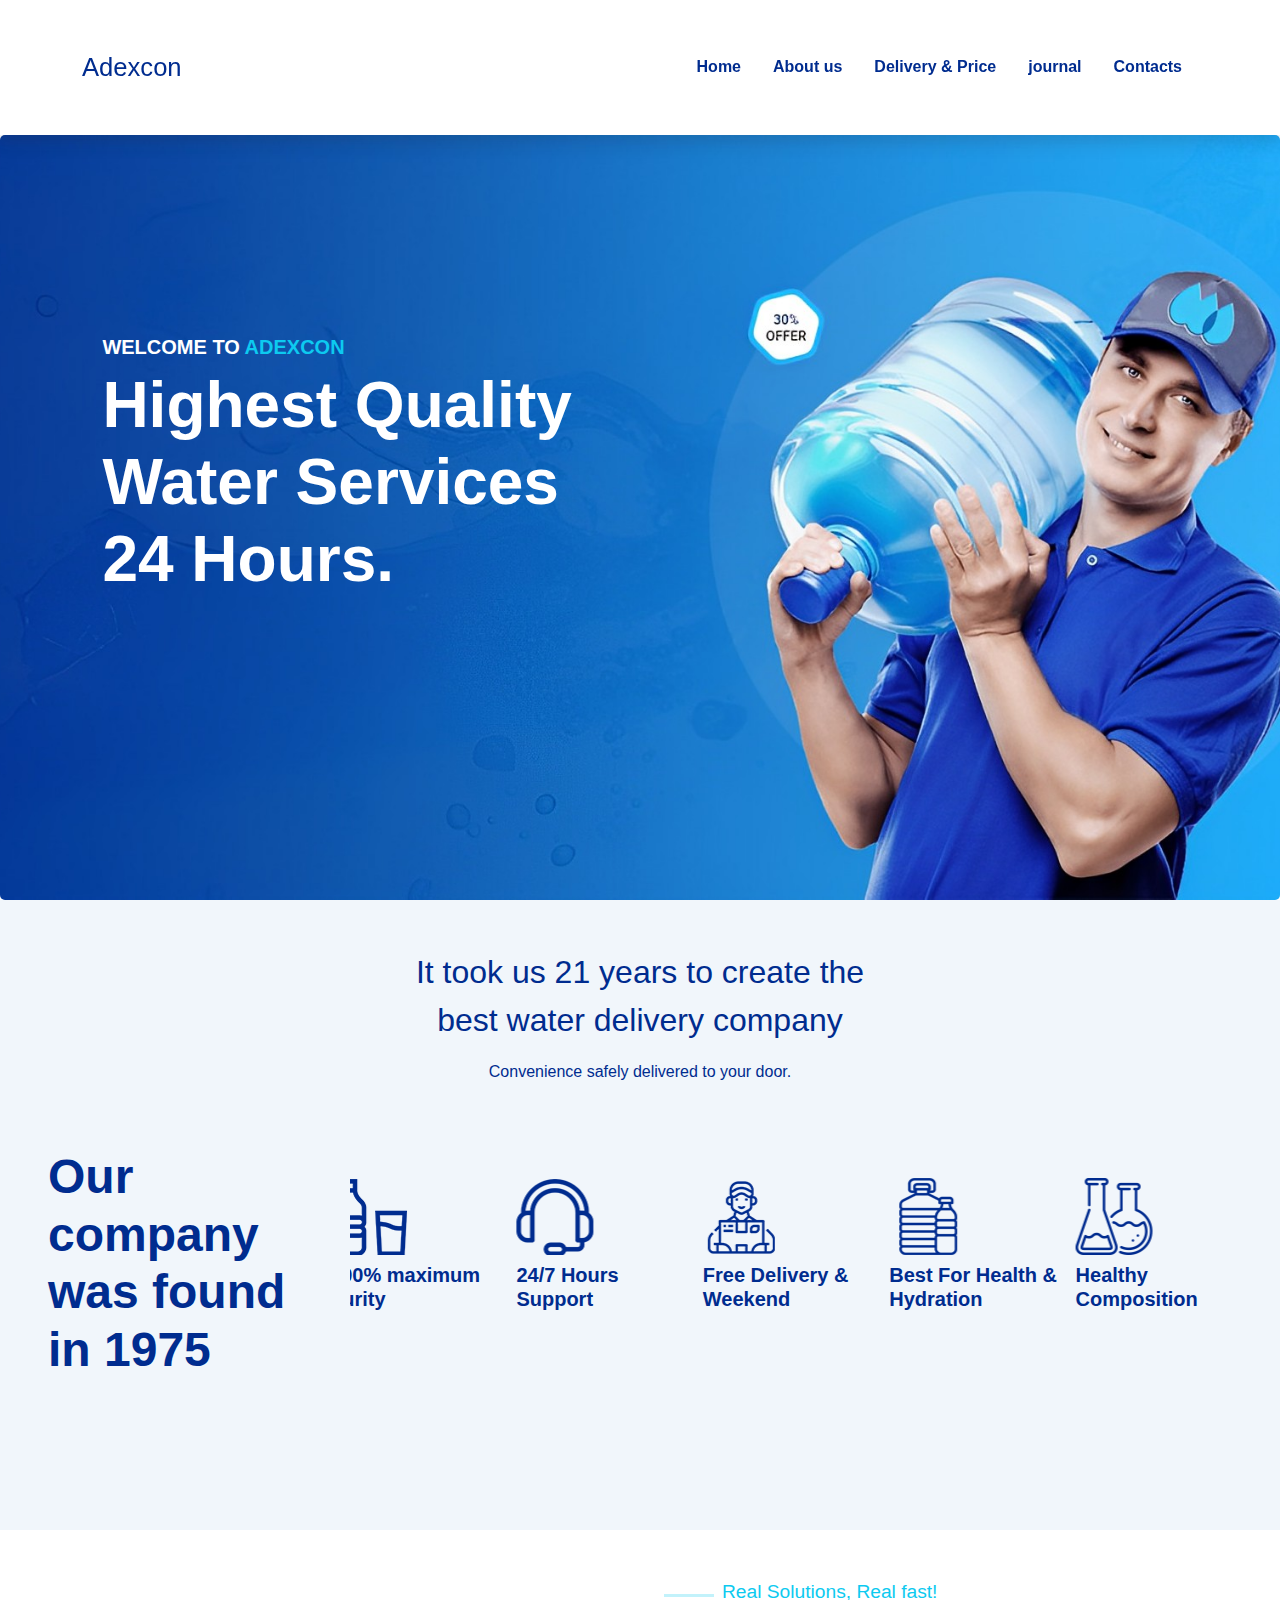
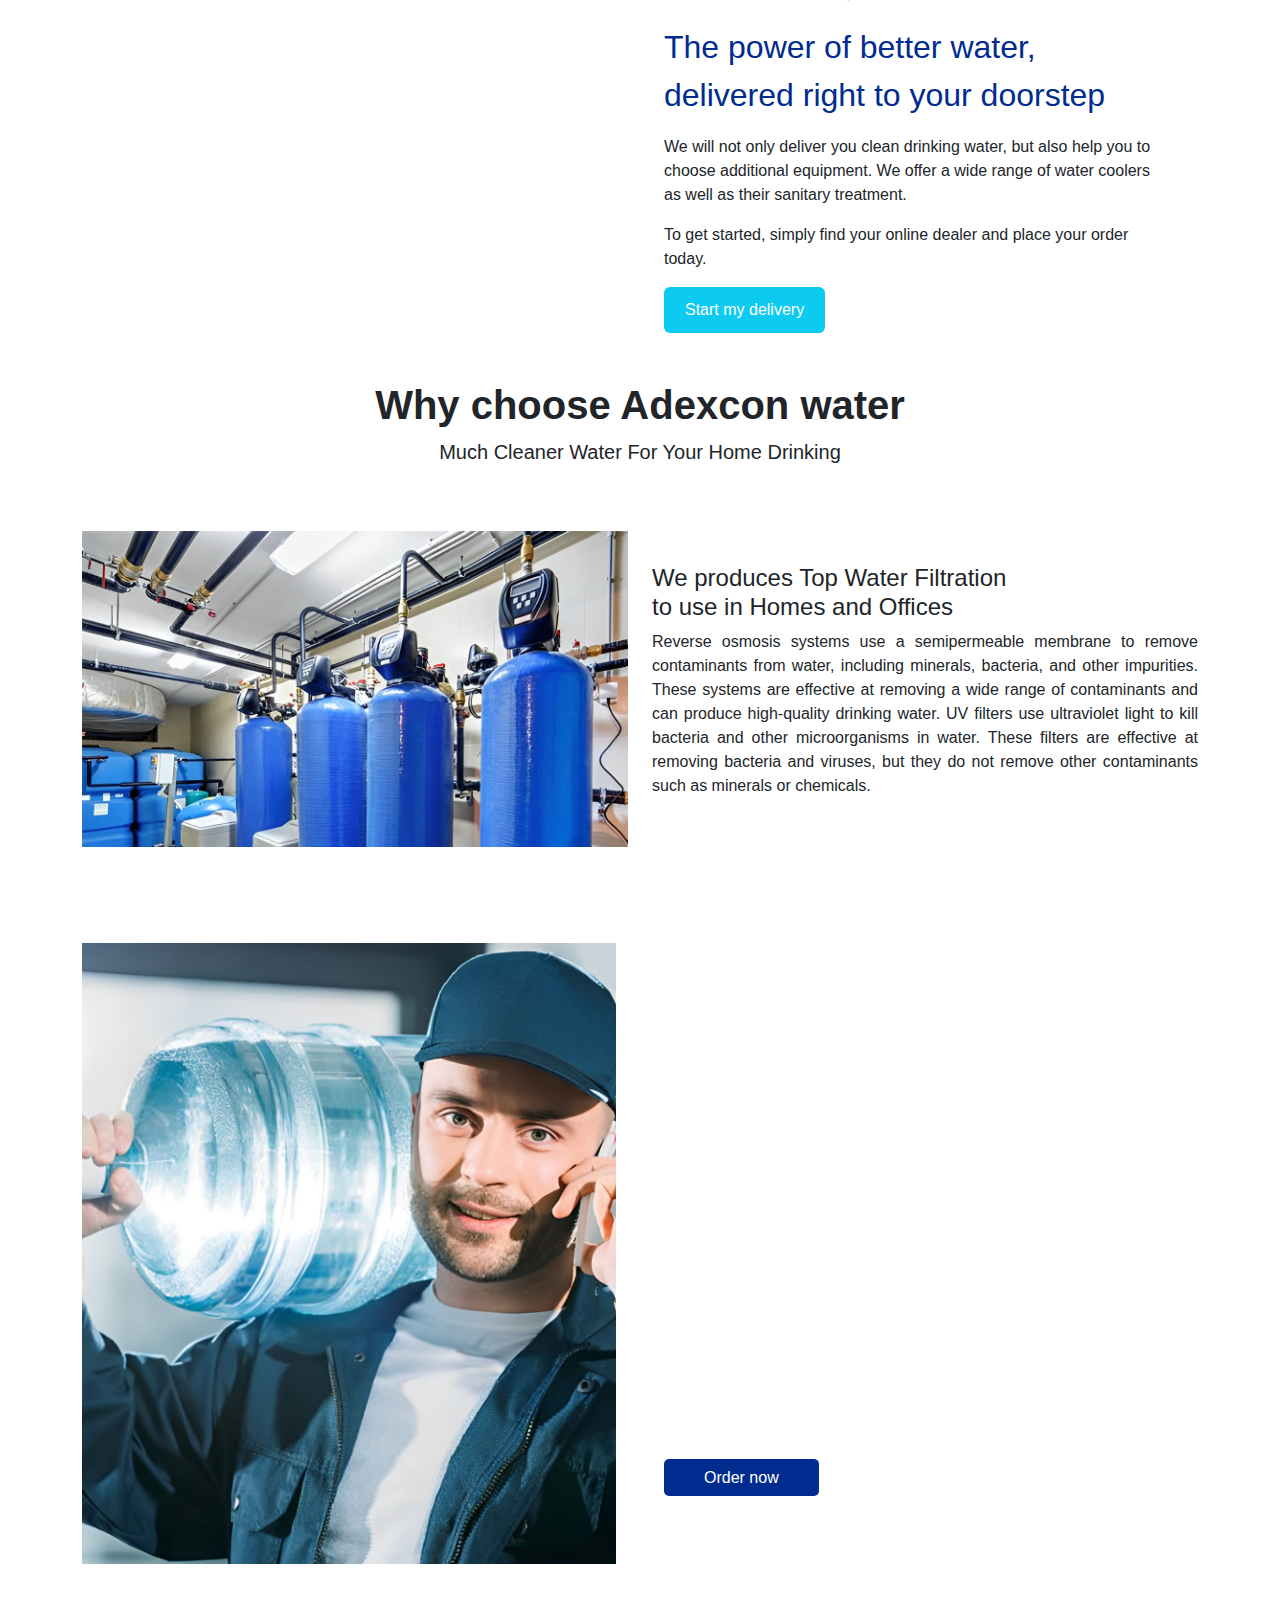
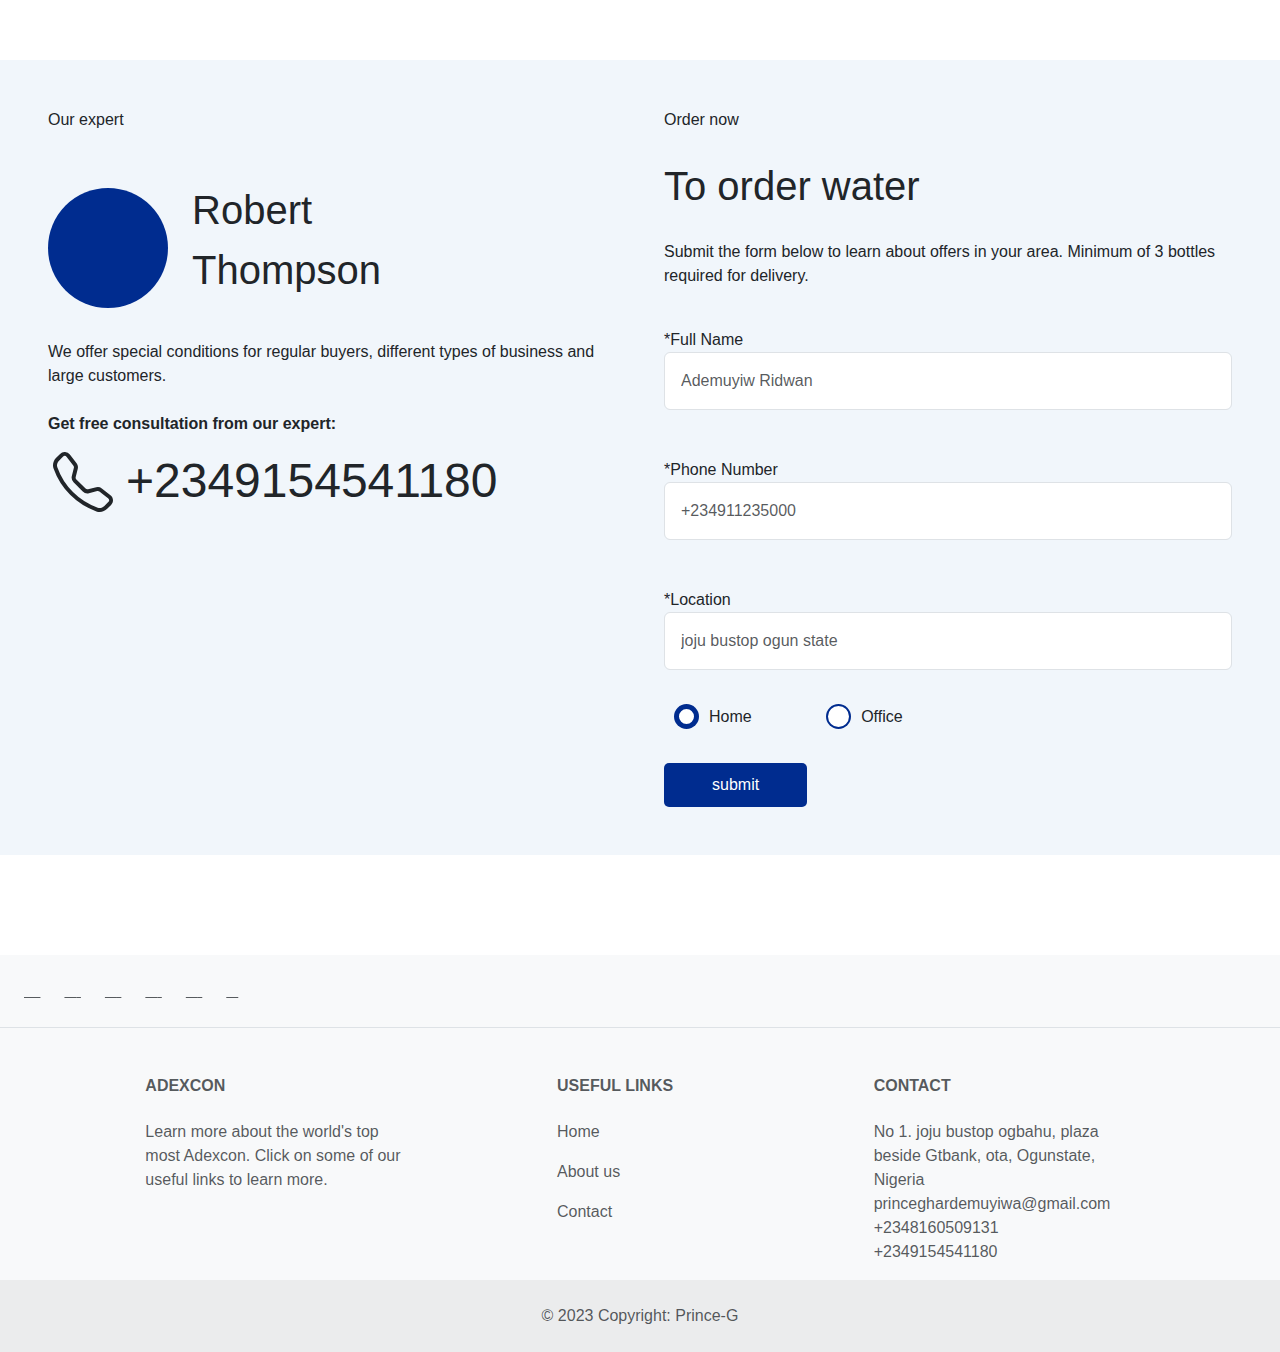
==== index.html @ dc7f81a2 "over1" ====
<!DOCTYPE html>
<html lang="en">
<head>
    <meta charset="UTF-8">
    <meta http-equiv="X-UA-Compatible" content="IE=edge">
    <meta name="viewport" content="width=device-width, initial-scale=1.0">
    <link rel="stylesheet" href="static/css/bootstrap.min.css">
    <link rel="stylesheet" href="static/css/style.css">
    <link rel="stylesheet" href="static/css/flickity.css">
    <link rel="stylesheet" href="https://cdnjs.cloudflare.com/ajax/libs/font-awesome/4.7.0/css/font-awesome.min.css">
    <title>home - Adexcon</title>
</head>
<body>
    
<!-- navbar -->
  <nav class="navbar navbar-expand-lg bg-white shadow sticky-top">
    <div class="container">
      <a class="navbar-brand-me-auto d-none d-md-inline" href="index.html">
        <img style="height: 50px;" src="static/img/logo.png" alt="">
    </a>
      <a class="navbar-brand" href="index.html" style="font-weight: 500;">Adexcon</a>
      <button class="navbar-toggler" href="#offcanvasExample" role="button" type="button" data-bs-toggle="offcanvas" aria-controls="offcanvasExample">
        <span class="navbar-toggler-icon"></span>
      </button>
      <div class="offcanvas offcanvas-start" tabindex="-1" id="offcanvasExample" aria-labelledby="offcanvasExampleLabel">
        <div class="offcanvas-header">
          <h5 class="offcanvas-title me-auto" id="offcanvasExample"><img style="height: 50px;" src="static/img/logo.png" alt="">Adexcon</h5>
          <button type="button" class="btn-close" data-bs-dismiss="offcanvas" aria-label="Close"></button>
        </div>
        <div class="offcanvas-body">
          <ul class="navbar-nav ms-auto mb-2 mb-lg-0">
            <li class="nav-item">
                <a class="nav-link  px-3" aria-current="page" href="index.html">Home</a>
            </li>
            <li class="nav-item">
                <a class="nav-link px-3" href="#about">About us</a>
            </li>
            <li class="nav-item">
                <a class="nav-link px-3" href="#">Delivery & Price</a>
            </li>
            <li class="nav-item">
                <a class="nav-link px-3" href="journal.html">journal</a>
            </li>
            <li class="nav-item">
                <a class="nav-link px-3" href="#contact">Contacts</a>
            </li>
          </ul>
        </div>
      </div>
    </div>
  </nav>
  <!-- navbar ending -->

    <!-- landing page start -->
    <section class="other-landing">
        <div class="content text-white">
            <h5 class="text-white fw-bold pt-5">WELCOME TO <span class="text-info">ADEXCON</span></h5> 
            <P class="display-3 fw-bold">Highest Quality <br> Water Services <br> 24 Hours.</P>
        </div>
    </section>
    <!-- landing page end -->

    <div class="container-fluid p-5" style="background-color: var(--bg);">
        <div class="row">
            <div class="col-lg-12">
                <p class="fs-2 text-center" style="color: #002c8f;">It took us 21 years to create the <br> best water delivery company</p>
                <p class="text-center" style="font-size: 1em; font-weight: 450; color: #002c8f;">Convenience safely delivered to your door.</p>
            </div>
        </div>
        <div class="row my-5">
            <div class="col-lg-3 col-md-12 col-sm-12 mb-md-5">
                <div class="">
                    <h2 class="display-5 fw-bold" style="color: #002c8f;">Our company was found in 1975</h2>
                </div>
            </div>
            <div class="col-lg-9">
                <div class="carousel"data-flickity='{ "freeScroll": true, "contain": true, "prevNextButtons": false, "pageDots": false,"autoPlay":1500, "wrapAround": true}'>
                <div class="carousel-cell d-flex justify-content-center align-items-center">
                    <div>
                        <img src="static/img/icon-1.png" alt="">
                        <h5 class="fw-bold mt-2" style="color: #002c8f;">Free Delivery & Weekend</h5>
                    </div>
                </div>
                <div class="carousel-cell d-flex justify-content-center align-items-center">
                    <div>
                        <img src="static/img/icon-3.png" alt="">
                        <h5 class="fw-bold mt-2" style="color: #002c8f;">Best For Health & Hydration </h5>
                    </div>
                </div>
                <div class="carousel-cell d-flex justify-content-center align-items-center">
                    <div>
                        <img src="static/img/icon-4.png" alt="">
                        <h5 class="fw-bold mt-2" style="color: #002c8f;">Healthy Composition</h5>
                    </div>
                </div>
                <div class="carousel-cell d-flex justify-content-center align-items-center">
                    <div>
                        <img src="static/img/icon-2.png" alt="">
                        <h5 class="fw-bold mt-2" style="color: #002c8f;">100% maximum purity</h5>
                    </div>
                </div>
                <div class="carousel-cell d-flex justify-content-center align-items-center">
                    <div>
                        <img src="static/img/icon-5.png" alt="">
                        <h5 class="fw-bold mt-2" style="color: #002c8f;">24/7 Hours Support</h5>
                    </div>
                </div>
            </div>
        </div>
            <!-- <div class="col-lg-2 col-md-4 col-sm-6">
                <img src="static/img/icon-1.png" alt="">
                <h5 class="fw-bold mt-2" style="color: #002c8f;">Free Delivery & Weekend</h5>
            </div>
            <div class="col-lg-2 col-md-4 col-sm-6">
                <img src="static/img/icon-3.png" alt="">
                <h5 class="fw-bold mt-2" style="color: #002c8f;">Best For Health & Hydration </h5>
            </div>
            <div class="col-lg-2 col-md-4 col-sm-6">
                <img src="static/img/icon-4.png" alt="">
                <h5 class="fw-bold mt-2" style="color: #002c8f;">Healthy Composition</h5>
            </div>
            <div class="col-lg-2 col-md-6 col-sm-6">
                <img src="static/img/icon-2.png" alt="">
                <h5 class="fw-bold mt-2" style="color: #002c8f;">100% maximum purity</h5>
            </div>
            <div class="col-lg-2 col-md-6 col-sm-12">
                <img src="static/img/icon-5.png" alt="">
                <h5 class="fw-bold mt-2" style="color: #002c8f;">24/7 Hours Support</h5>
            </div> -->
        </div>
    </div>

    <!-- about us -->
    <div id="about" class="container-fluid my-5">
        <div class="row">
            <div class="col-lg-6">
                <video style="width: 100%; height: 100%;" src="static/video/power.mp4" autoplay muted loop></video>
            </div>
            <div class="col-lg-5 ps-lg-4">
                <div>
                    <span class="d-flex"><hr> <span> <p class="text-info ms-2 " style="font-weight: 500; font-size: 1.2em;">Real Solutions, Real fast!</p></span></span>
                </div>
                <p class="fs-2" style="font-weight: 400; color: #002c8f;">The power of better water, delivered right to your doorstep</p>
                <p style="font-size: 1em; font-weight: 450;">We will not only deliver you clean drinking water, but also help you to choose additional equipment. We offer a wide range of water coolers as well as their sanitary treatment.</p>
                <p>To get started, simply find your online dealer and place your order today.</p>
                <a href="#contact" class="btn">Start my delivery</a>
            </div>
        </div>
    </div>
    <!-- about us -->

    <!-- why choose us-->
    <div class="container my-5">
        <div class="row">
            <div class="col-12">
                <h1 class="text-center  fw-bolder">Why choose Adexcon water</h1>
                <p class="text-center fs-5">Much Cleaner Water For Your Home Drinking</p>
            </div>
        </div>
        <!-- <div class="row mt-5 g-5">
            <div class="col-md-6">
                <div class="">
                    <img class="img-fluid" src="static/img/delivery.jpg" alt="">
                </div>
            </div>
            <div class="col-md-6">
                <div class="">
                    <h5 class="display-5">Our water delivery services include</h5>
                    <div class="d-flex mt-4">
                        <svg style="color: #002c8f;" xmlns="http://www.w3.org/2000/svg" width="80" height="50" fill="currentColor" class="bi bi-check" viewBox="0 0 16 16">
                            <path d="M10.97 4.97a.75.75 0 0 1 1.07 1.05l-3.99 4.99a.75.75 0 0 1-1.08.02L4.324 8.384a.75.75 0 1 1 1.06-1.06l2.094 2.093 3.473-4.425a.267.267 0 0 1 .02-.022z"/>
                        </svg>
                        <p class="ms-2 fs-5">Delivery of either rented or purchased bottled or bottle-free water coolers</p>
                    </div>
                    <div class="d-flex mt-2">
                        <svg style="color: #002c8f;" xmlns="http://www.w3.org/2000/svg" width="80" height="50" fill="currentColor" class="bi bi-check" viewBox="0 0 16 16">
                            <path d="M10.97 4.97a.75.75 0 0 1 1.07 1.05l-3.99 4.99a.75.75 0 0 1-1.08.02L4.324 8.384a.75.75 0 1 1 1.06-1.06l2.094 2.093 3.473-4.425a.267.267 0 0 1 .02-.022z"/>
                        </svg>
                        <p class="ms-2 fs-5">Water cooler bottle refills in sanitized 5 gallon jugs</p>
                    </div>
                    <div class="d-flex mt-2">
                        <svg style="color: #002c8f;" xmlns="http://www.w3.org/2000/svg" width="80" height="50" fill="currentColor" class="bi bi-check" viewBox="0 0 16 16">
                            <path d="M10.97 4.97a.75.75 0 0 1 1.07 1.05l-3.99 4.99a.75.75 0 0 1-1.08.02L4.324 8.384a.75.75 0 1 1 1.06-1.06l2.094 2.093 3.473-4.425a.267.267 0 0 1 .02-.022z"/>
                        </svg>
                        <p class="ms-2 fs-5">Bottled water delivery</p>
                    </div>
                    <div class="d-flex mt-2">
                        <svg style="color: #002c8f;" xmlns="http://www.w3.org/2000/svg" width="80" height="50" fill="currentColor" class="bi bi-check" viewBox="0 0 16 16">
                            <path d="M10.97 4.97a.75.75 0 0 1 1.07 1.05l-3.99 4.99a.75.75 0 0 1-1.08.02L4.324 8.384a.75.75 0 1 1 1.06-1.06l2.094 2.093 3.473-4.425a.267.267 0 0 1 .02-.022z"/>
                        </svg>
                        <p class="ms-2 fs-5">Ability to choose quantity, frequency, and time of delivery</p>
                    </div>
                </div>
            </div>
        </div> -->
        <div class="row mb-5 mt-5">
            <div class="col-md-6">
                <img class="img-fluid" src="static/img/why-2.jpg" alt="">
            </div>
            <div class="col-md-6 my-auto">
                <h5 class="fs-4">We produces Top Water Filtration <br> to use in Homes and Offices</h5>
                <p class="mt-2" style="text-align: justify;">Reverse osmosis systems use a semipermeable membrane to remove contaminants from water, including minerals, bacteria, and other impurities. These systems are effective at removing a wide range of contaminants and can produce high-quality drinking water.  UV filters use ultraviolet light to kill bacteria and other microorganisms in water. These filters are effective at removing bacteria and viruses, but they do not remove other contaminants such as minerals or chemicals.</p>
            </div>
        </div>
    </div>
    <!-- why choose us-->

    <!-- solution start -->
    <div class="container-fluid overlay-bgimage my-5">
        <div class="container py-5">
            <div class="row g-5">
                <div class="col-md-6">
                    <div class="">
                        <img class="img-fluid" src="static/img/sol-1.jpg" alt="">
                    </div>
                </div>
                <div class="col-md-6 my-auto">
                    <div class="">
                        <div class="white">
                            <span class="d-flex"><hr> <span> <p class="text-white ms-2 " style="font-weight: 500; font-size: 1.2em;">Our Solutions</p></span></span>
                        </div>
                        <h5 class=" fw-bolder display-5 text-white">Bottled Water Delivery & Service</h5>
                        <p style="font-size: 1em; font-weight: 450;" class="text-white">We deliver bottled water to homes, offices, and other establishments on a regular basis. Customers of bottled water delivery and service businesses include individuals who prefer the convenience of having bottled water delivered to their homes, as well as businesses that want to provide clean drinking water to their employees and customers.</p>
                        <p class="text-white fw-bold"><i class="fa fa-pencil-square-o" aria-hidden="true"></i> Hygenic and Ergonomic Bottles</p>
                        <p class="text-white fw-bold"><i class="fa fa-pencil-square-o" aria-hidden="true"></i> 5 Steps Filtration Plants</p>
                        <p class="text-white fw-bold"><i class="fa fa-pencil-square-o" aria-hidden="true"></i> Free Delivery On Weekends</p>
                        <p class="text-white fw-bold"><i class="fa fa-pencil-square-o" aria-hidden="true"></i> Best For Health & Hydration</p>
                        <div class="mt-5">
                            <a class="btn2" href="#contact">Order now</a>
                        </div>
                    </div>
                </div>
            </div>
        </div>
    </div>
    <!-- solution end -->

    <!-- order start -->
    <div id="contact" class="container-fluid my-5 p-5" style="background-color: var(--bg);">
        <div class="row g-5">
            <div class="col-md-6">
                <div class="">
                    <p>Our expert</p>
                    <div class="d-flex align-items-center mt-5">
                        <div class="circle">
                            <!-- <img class="img-fluid" src="static/img/expert.png" alt=""> -->
                        </div>
                        <p class="fs-1 ms-4">Robert <br> Thompson</p>
                    </div>
                    <p class="mt-4" style="font-weight: 300;">We offer special conditions for regular buyers, different types of business and large customers.</p>
                    <p class="fw-bold mt-4">Get free consultation from our expert:</p>
                    <div class="d-flex">
                        <svg xmlns="http://www.w3.org/2000/svg" width="70" height="60" fill="currentColor" class="bi bi-telephone display-5" viewBox="0 0 16 16">
                            <path d="M3.654 1.328a.678.678 0 0 0-1.015-.063L1.605 2.3c-.483.484-.661 1.169-.45 1.77a17.568 17.568 0 0 0 4.168 6.608 17.569 17.569 0 0 0 6.608 4.168c.601.211 1.286.033 1.77-.45l1.034-1.034a.678.678 0 0 0-.063-1.015l-2.307-1.794a.678.678 0 0 0-.58-.122l-2.19.547a1.745 1.745 0 0 1-1.657-.459L5.482 8.062a1.745 1.745 0 0 1-.46-1.657l.548-2.19a.678.678 0 0 0-.122-.58L3.654 1.328zM1.884.511a1.745 1.745 0 0 1 2.612.163L6.29 2.98c.329.423.445.974.315 1.494l-.547 2.19a.678.678 0 0 0 .178.643l2.457 2.457a.678.678 0 0 0 .644.178l2.189-.547a1.745 1.745 0 0 1 1.494.315l2.306 1.794c.829.645.905 1.87.163 2.611l-1.034 1.034c-.74.74-1.846 1.065-2.877.702a18.634 18.634 0 0 1-7.01-4.42 18.634 18.634 0 0 1-4.42-7.009c-.362-1.03-.037-2.137.703-2.877L1.885.511z"/>
                        </svg>
                        <p class="display-5 ms-2">+2349154541180</p>
                    </div>
                </div>
            </div>
            <div class="col-md-6">
                <div class="">
                    <p>Order now</p>
                    <p class="fs-1 mt-4">To order water</p>
                    <p class="mt-4" style="font-weight: 300;">Submit the form below to learn about offers in your area. Minimum of 3 bottles required for delivery.</p>
                    <form action="" method="post">
                        <div class="row">
                            <div class="col-md-12 mt-4">
                                <label for="name" class="label">*Full Name</label>
                                <input id="name" class="form-control p-3" type="text" name="full name" placeholder="Ademuyiw Ridwan">
                            </div>
                        </div>
                        <div class="row my-4 ">
                            <div class="col-md-12 mt-4">
                                <label for="phone" class="label">*Phone Number</label>
                                <input id="phone" class="input-text form-control p-3 label" type="text" name="mobile no" placeholder="+234911235000">
                            </div>
                        </div>
                        <div class="row my-4">
                            <div class="col-md-12 mt-4">
                                <label for="name" class="label">*Location</label>
                                <input id="name" class="form-control p-3" type="text" name="full name" placeholder="joju bustop ogun state">
                            </div>
                        </div>
                        <div class="row my-4">
                            <div class="col-md-12">
                                <label class="ade">
                                    <input type="radio" name="Location" value="home" checked>
                                    <span>Home</span> 
                                </label>
                                <label class="ade">
                                    <input type="radio" name="Location" value="office">
                                    <span>Office</span> 
                                </label>
                            </div>
                        </div>
                        <div>
                            <input class="submit-btn btn3 px-5" type="submit" value="submit" name="">
                        </div>
                    </form>
                </div>       
            </div>
        </div>
    </div>
    <!-- order start -->

    <!-- Footer -->
<footer class="text-center text-lg-start bg-light text-muted" style="margin-top: 100px;">
    <!-- Section: Social media -->
    <section class="d-flex justify-content-center justify-content-lg-between p-4 border-bottom">
      <!-- Left -->
      
      <!-- Left -->
  
      <!-- Right -->
      <div>
        <a href="" class="me-4 text-reset">
          <i class="fab fa-facebook-f"></i>
        </a>
        <a href="" class="me-4 text-reset">
          <i class="fab fa-twitter"></i>
        </a>
        <a href="" class="me-4 text-reset">
          <i class="fab fa-google"></i>
        </a>
        <a href="" class="me-4 text-reset">
          <i class="fab fa-instagram"></i>
        </a>
        <a href="" class="me-4 text-reset">
          <i class="fab fa-linkedin"></i>
        </a>
        <a href="" class="me-4 text-reset">
          <i class="fab fa-github"></i>
        </a>
      </div>
      <!-- Right -->
    </section>
    <!-- Section: Social media -->
  
    <!-- Section: Links  -->
    <section class="">
      <div class="container text-center text-md-start mt-5">
        <!-- Grid row -->
        <div class="row mt-3 footer">
          <!-- Grid column -->
          <div class="col-md-3 col-lg-4 col-xl-3 mx-auto mb-4">
            <!-- Content -->
            <h6 class="text-uppercase fw-bold mb-4">
                Adexcon
            </h6>
            <p>
              Learn more about the world's top most Adexcon. Click on some of our useful links to learn more. 
            </p>
          </div>
          <!-- Grid column -->
  
          <!-- Grid column -->
          <div class="col-md-2 col-lg-2 col-xl-2 mx-auto mb-4">
            <!-- Links -->
            <h6 class="text-uppercase fw-bold mb-4">
              Useful links
            </h6>
            <p>
              <a href="#" class="text-reset">Home</a>
            </p>
            <p>
              <a href="#" class="text-reset">About us</a>
            </p>
            <p>
              <a href="#" class="text-reset">Contact</a>
            </p>
          </div>
          <!-- Grid column -->
  
          <!-- Grid column -->
          <!-- <div class="col-md-3 col-lg-2 col-xl-2 mx-auto mb-4">
            <h6 class="text-uppercase fw-bold mb-4">
              Explore
            </h6>
            <p>
              <a href="./northwest.html" class="text-reset">Northwest</a>
            </p>
            <p>
              <a href="./northeast.html" class="text-reset">Northeast </a>
            </p>
            <p>
              <a href="./southeast.html" class="text-reset">Southeast</a>
            </p>
            <p>
              <a href="./southwest.html" class="text-reset">Southwest</a>
            </p>
          </div> -->
          <!-- Grid column -->
  
          <!-- Grid column -->
          <div class="col-md-4 col-lg-3 col-xl-3 mx-auto mb-md-0 mb-4">
            <!-- Links -->
            <h6 class="text-uppercase fw-bold mb-4">Contact</h6>
            <p> 
              No 1. joju bustop ogbahu, plaza beside Gtbank, ota, Ogunstate, Nigeria <br>
              princeghardemuyiwa@gmail.com <br>
              +2348160509131 <br>
              +2349154541180
            </p>
              
          </div>
          <!-- Grid column -->
        </div>
        <!-- Grid row -->
      </div>
    </section>
    <!-- Section: Links  -->
  
    <!-- Copyright -->
    <div class="text-center p-4" style="background-color: rgba(0, 0, 0, 0.05);">
      © 2023 Copyright: Prince-G
    </div>
    <!-- Copyright -->
  </footer>
  <!-- Footer -->

    <!-- js -->
    <script src="static/js/bootstrap.bundle.min.js"></script>
    <script src="https://cdnjs.cloudflare.com/ajax/libs/jquery/3.6.4/jquery.min.js" integrity="sha512-pumBsjNRGGqkPzKHndZMaAG+bir374sORyzM3uulLV14lN5LyykqNk8eEeUlUkB3U0M4FApyaHraT65ihJhDpQ==" crossorigin="anonymous" referrerpolicy="no-referrer"></script>
    <script src="static/js/script.js"></script>
    <script src="static/js/flickity.pkgd.min.js"></script>
    <!-- <script>
        $(window).scroll(function(){
            
            $('nav').toggleClass('scrolled',$(this).scrollTop()>50) ;
        });
    </script> -->
    <!-- <script>
        document.addEventListener('scroll', () => {
            const nav = document.querySelector('.navbar');
            if (window.scrollY > 0) {
                nav.classList.add('scrolled');
            } else {
                nav.classList.remove
            }
        });
    </script> -->
</body>
</html>
---- static/css/style.css ----
:root{
    --litcolor:#ffffff;
    --primary: #002c8f;
    --bocolor:#0DCAF0;
    --fad:rgba(0, 44, 143, 0.6);
    --bg: #F1F6FB;
}
*{
    padding: 0%;
    margin: 0%;
    text-decoration: none;
    box-sizing: border-box;
}
body{
    width: 100%;
    height: fit-content;
}

/* navbar styling */
.navbar{
    height: 15vh;
    transition: background-color 0.4s ease-in-out;
}
.navbar-brand, .offcanvas-title{
    color: var(--primary);
    font-size: 1.6em;
    font-weight: bold;
    transform: color 0.4s ease-in-out;
}
.scrolled .navbar-brand{
    color: white;
}
.scrolled .offcanvas-title{
    color: white;
}
.scrolled{
    background-color: rgba(0, 44, 143, 0.9) !important;
}
.scrolled .offcanvas{
    background-color: rgba(0, 0, 0, 0) !important;
}
@media screen and (max-width:991px) {
    .scrolled .offcanvas{
        background-color: rgba(0, 44, 143, 0.9) !important;
    }
}
.navbar .navbar-nav a{
    transition: all 1s;
    font-weight: 700;
    font-size: 1em;
    color: var(--primary);
    transition: color 0.4s ease-in-out;
}
.scrolled .navbar-nav a{
    color: white;
    font-weight: 800;
}
.scrolled .navbar-toggler{
    color: white !important;
    background-color: white !important;
}
/* landind page */
.other-landing{
    background: url(../img/contact.jpg)no-repeat;
    background-size: cover;
    background-position: center;
    border-radius: 5px;
    width: 100%;
    height: 85vh;
}
.content{
    position: absolute;
    top: 50%;
    left: 8%;
    transform: translateY(-50%);
}
/* other landing page */
#other-landing{
    background: url(../img/contact.jpg)no-repeat;
    background-size: cover;
    background-position: center;
    border-radius: 5px;
    width: 100%;
    height: 60vh;
    margin-bottom: 120px;
}
.overlay{
    background: rgba(0, 0, 0, 0.6);
    width: 100%;
    height: 100%;
}
.overlay p a{
    text-decoration: none !important;
    color: white;
}
.overlay p a :hover{
    color: var(--infocolor);
}

/* contact styling */
.contact{
    height: 100%;
    width: 100%;
    box-shadow: 0 0 45px rgba(0, 0, 0, .08);
}
/* journal styling */
.body{
    padding: 0px 240px;
}

@media only screen and  (max-width:1200px){
    .body{
        padding: 0px 70px;
    }
   
}
@media only screen and  (max-width:997px){
    .body{
        padding: 0px;
    }
   
}
/* solution styling */
.overlay-bgimage{
       
        background-image: linear-gradient(90deg,  hsla(200, 100%, 56%, 0.65) 10%,  hsla(222, 100%, 28%, 15.9) 100%), url(../img/solution.jpg);
        
        background-size: cover;
        background-position: center;
        background-repeat: no-repeat;
        background-attachment: fixed;
}
.btn{
    padding: 10px 20px;
    background-color: var(--bocolor);
    color: var(--litcolor);
    transition: 0.4s ease-in-out;
}
.btn:hover{
    background-color: var(--primary);
    color: var(--litcolor);
}
.btn2{
    padding: 10px 40px;
    cursor: pointer;
    background-color: var(--primary);
    color: var(--litcolor);
    transition: 0.4s ease-in-out;
    border-radius: 5px;
    text-decoration: none;
}
.btn2:hover{
    background-color: var(--fad);
    color: var(--litcolor);
}
.btn3{
    padding: 10px 40px;
    border: none;
    cursor: pointer;
    background-color: var(--primary);
    color: var(--litcolor);
    transition: 0.4s ease-in-out;
    border-radius: 5px;
    font-weight: 400;
    text-decoration: none;
}
.btn3:hover{
    font-weight: 600 !important;
    font-size: 1.2em !important;
    background-color: var(--litcolor);
    color: var(--primary);
    border: 2px solid var(--primary);
}
hr{
    color: #0DCAF0;
    background-color: #0DCAF0; 
    height: 3px; 
    width: 50px;
    border: none;
}
.white hr{
    color: white !important;
    background-color: white !important; 
    height: 3px; 
    width: 50px;
    border: none;
}
body { font-family: sans-serif; }

.carousel {
  background: none;
}

.carousel-cell {
  width: 20%;
  height: 200px;
  margin-right: 10px;
  /* background: #8C8; */
  border-radius: 5px;
  counter-increment: carousel-cell;
}

/* cell number */
.carousel-cell:before {
  display: block;
  text-align: center;
  line-height: 200px;
  font-size: 80px;
  color: white;
}
@media only screen and  (max-width:991px){
    .carousel-cell {
        width: 60%;
        margin-right: 15px;
    }
}
.circle{
    width: 120px;
    height: 120px;
    background-color: #002c8f;
    border-radius: 50%;
}
form{
    font-family: "inter", sans-serif;
}
input[type="radio"]{
    display: none;
}
.ade{
    display: inline-block;
    cursor: pointer;
    font-weight: 500;
    margin-right: 40px;
}
.ade span{
    display: inline-flex;
    align-items: center;
    padding: 10px 20px 10px 10px;
    border-radius: 31px;
    transition: .25s ease;
}
.ade span:hover, input[type="radio"]:checked + .ade span{
    background-color: #d6d6e5;
}
.ade span::before{
    content: "";
    background-color: var(--litcolor);
    width: 25px;
    height: 25px;
    border-radius: 50%;
    margin-right: 10px;
    transition: .25s ease;
    box-shadow: inset 0 0 0 2px #002c8f;
}
input[type="radio"]:checked +  span::before{
    box-shadow: inset 0 0 0 5px #002c8f;
}

.footer a{
    text-decoration: none !important;
    text-align: justify;
}
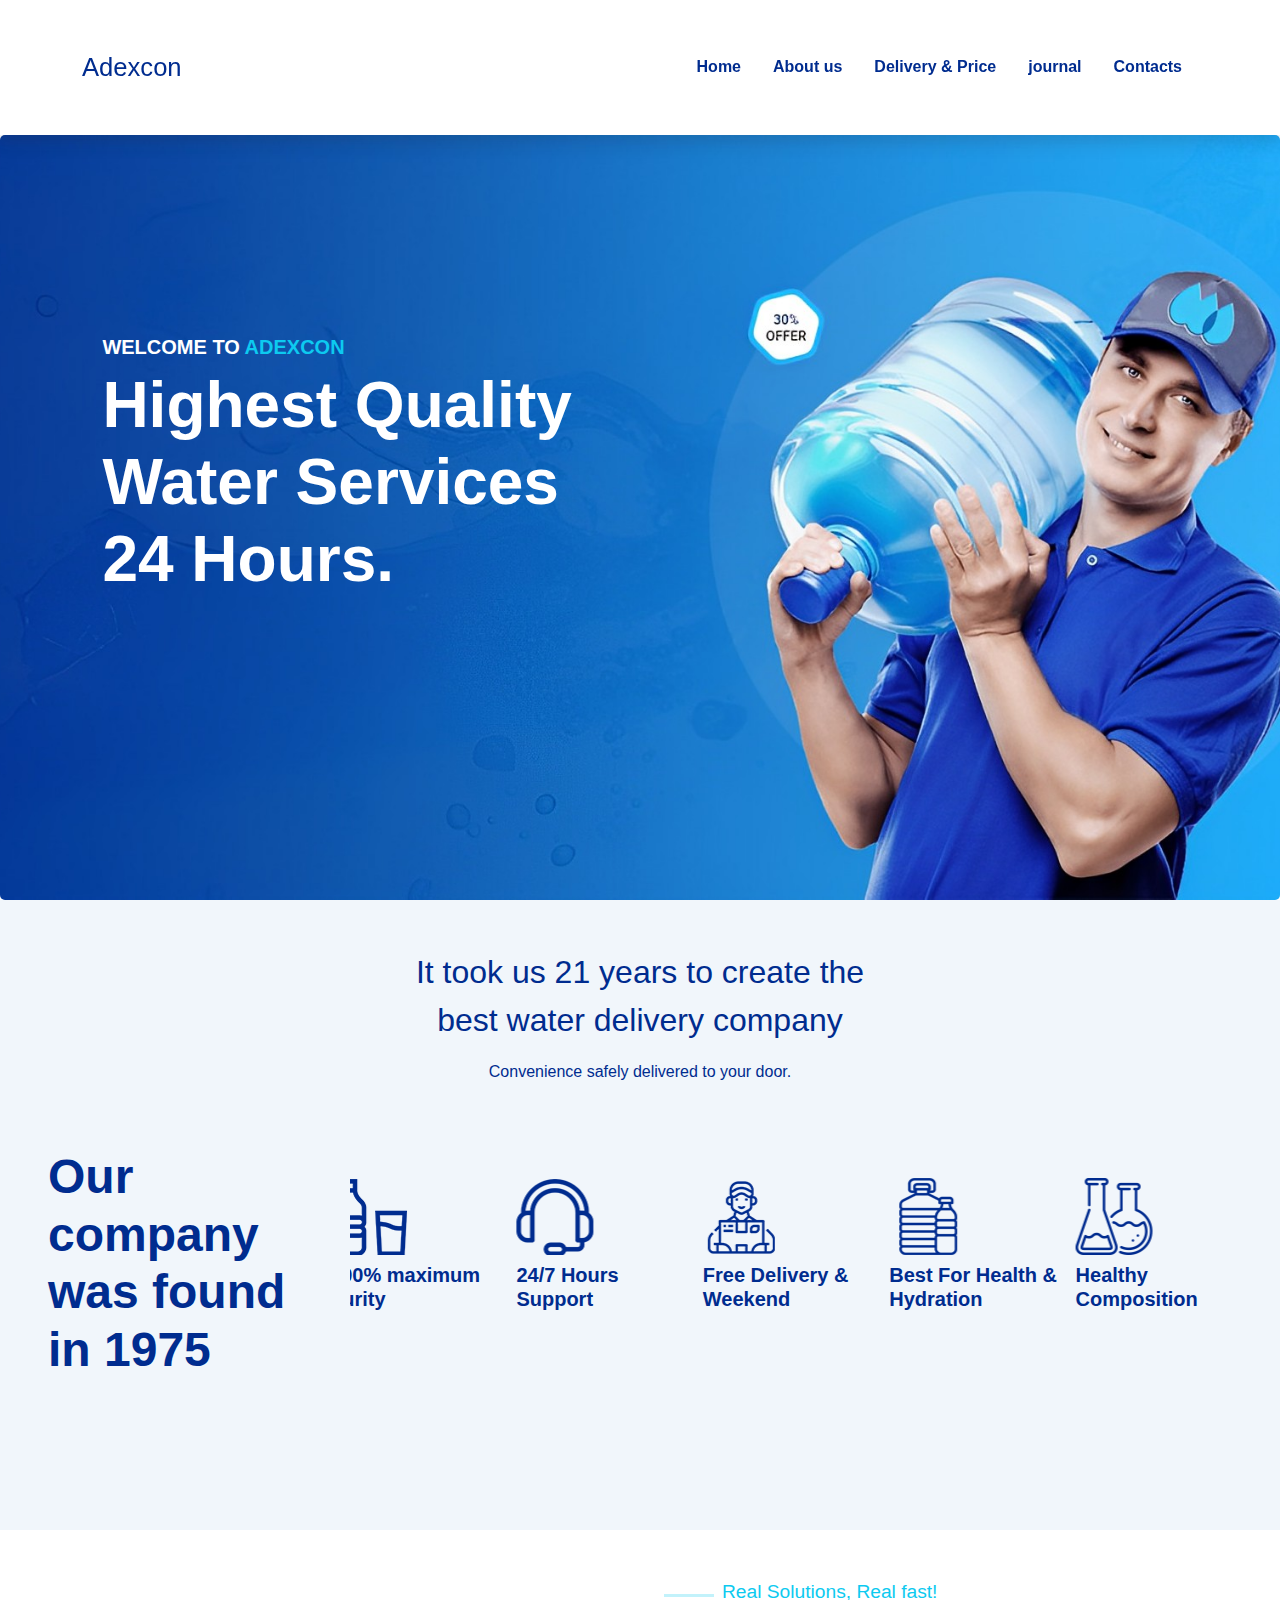
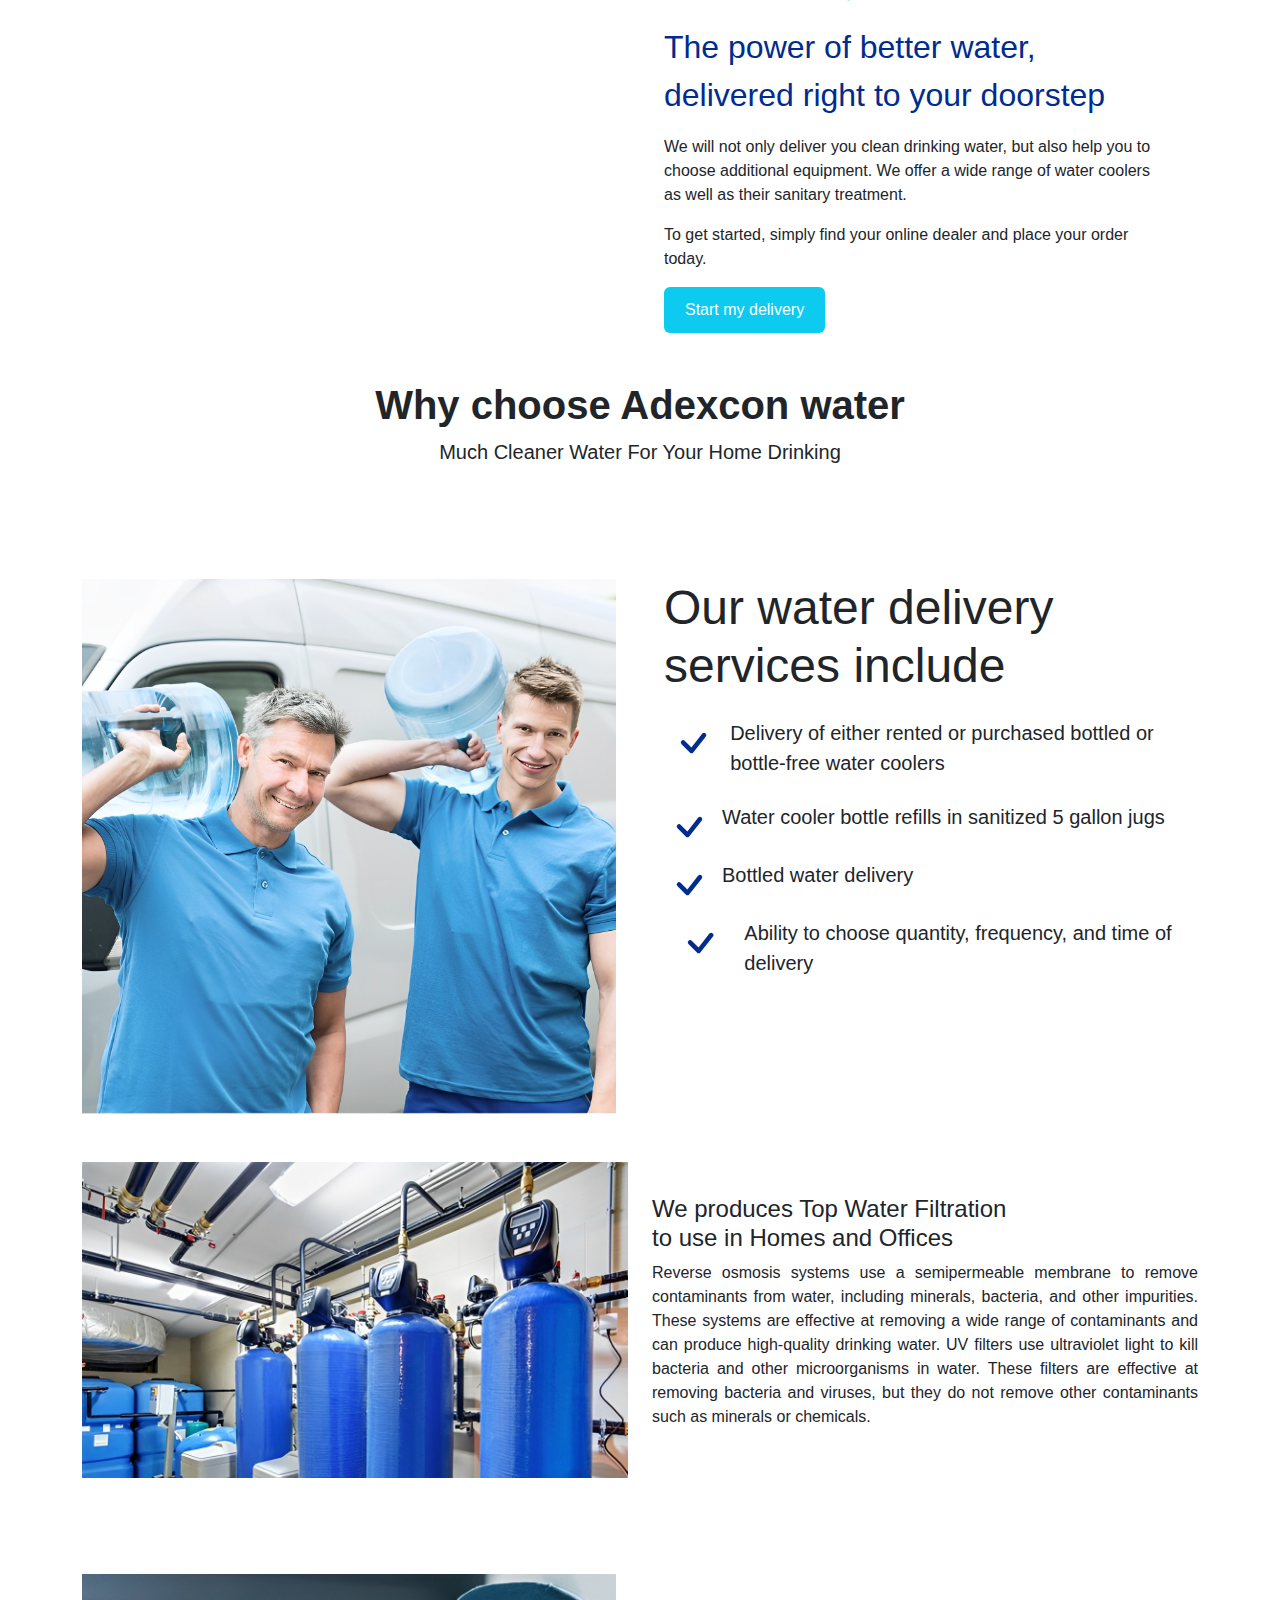
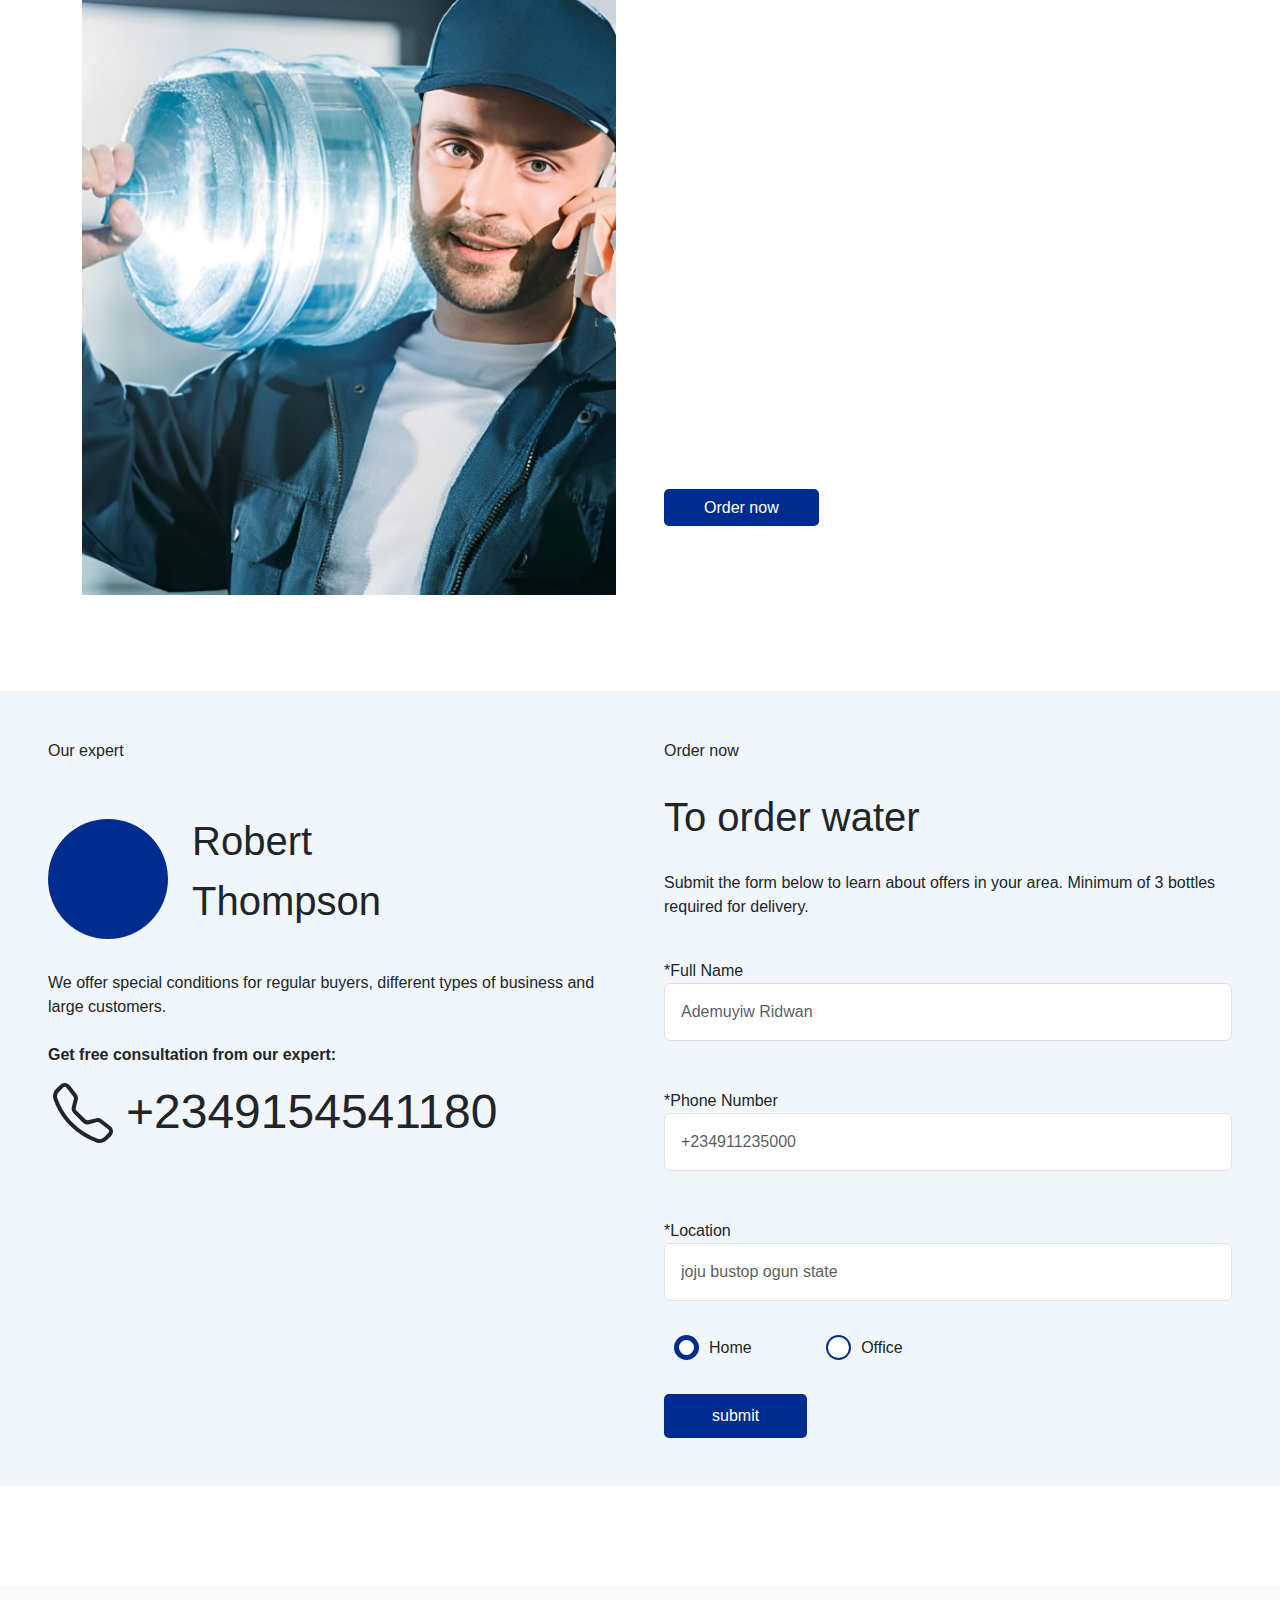
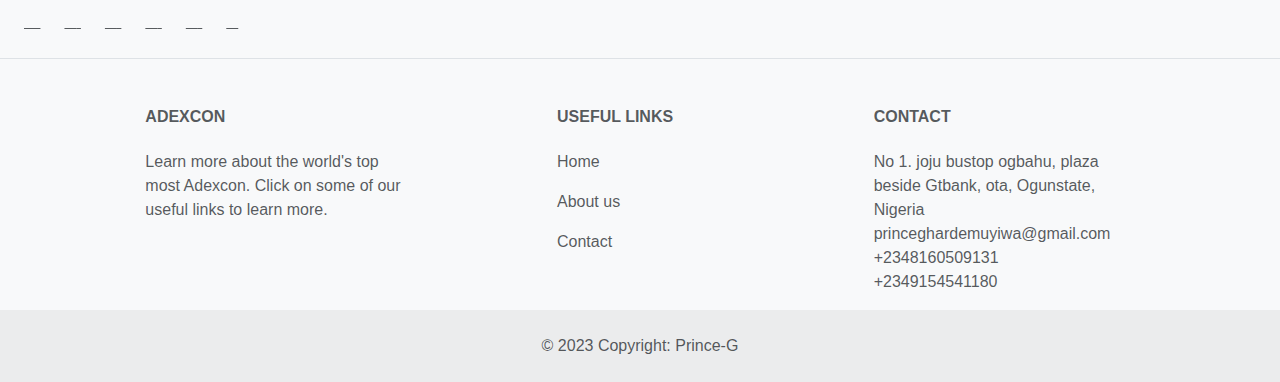
==== commit b1a6c4ec: "flow" ====
--- a/index.html
+++ b/index.html
@@ -157,7 +157,7 @@
                 <p class="text-center fs-5">Much Cleaner Water For Your Home Drinking</p>
             </div>
         </div>
-        <!-- <div class="row mt-5 g-5">
+        <div class="row mt-5 g-5">
             <div class="col-md-6">
                 <div class="">
                     <img class="img-fluid" src="static/img/delivery.jpg" alt="">
@@ -173,13 +173,13 @@
                         <p class="ms-2 fs-5">Delivery of either rented or purchased bottled or bottle-free water coolers</p>
                     </div>
                     <div class="d-flex mt-2">
-                        <svg style="color: #002c8f;" xmlns="http://www.w3.org/2000/svg" width="80" height="50" fill="currentColor" class="bi bi-check" viewBox="0 0 16 16">
+                        <svg style="color: #002c8f;" xmlns="http://www.w3.org/2000/svg" width="50" height="50" fill="currentColor" class="bi bi-check" viewBox="0 0 16 16">
                             <path d="M10.97 4.97a.75.75 0 0 1 1.07 1.05l-3.99 4.99a.75.75 0 0 1-1.08.02L4.324 8.384a.75.75 0 1 1 1.06-1.06l2.094 2.093 3.473-4.425a.267.267 0 0 1 .02-.022z"/>
                         </svg>
                         <p class="ms-2 fs-5">Water cooler bottle refills in sanitized 5 gallon jugs</p>
                     </div>
                     <div class="d-flex mt-2">
-                        <svg style="color: #002c8f;" xmlns="http://www.w3.org/2000/svg" width="80" height="50" fill="currentColor" class="bi bi-check" viewBox="0 0 16 16">
+                        <svg style="color: #002c8f;" xmlns="http://www.w3.org/2000/svg" width="50" height="50" fill="currentColor" class="bi bi-check" viewBox="0 0 16 16">
                             <path d="M10.97 4.97a.75.75 0 0 1 1.07 1.05l-3.99 4.99a.75.75 0 0 1-1.08.02L4.324 8.384a.75.75 0 1 1 1.06-1.06l2.094 2.093 3.473-4.425a.267.267 0 0 1 .02-.022z"/>
                         </svg>
                         <p class="ms-2 fs-5">Bottled water delivery</p>
@@ -192,7 +192,7 @@
                     </div>
                 </div>
             </div>
-        </div> -->
+        </div>
         <div class="row mb-5 mt-5">
             <div class="col-md-6">
                 <img class="img-fluid" src="static/img/why-2.jpg" alt="">
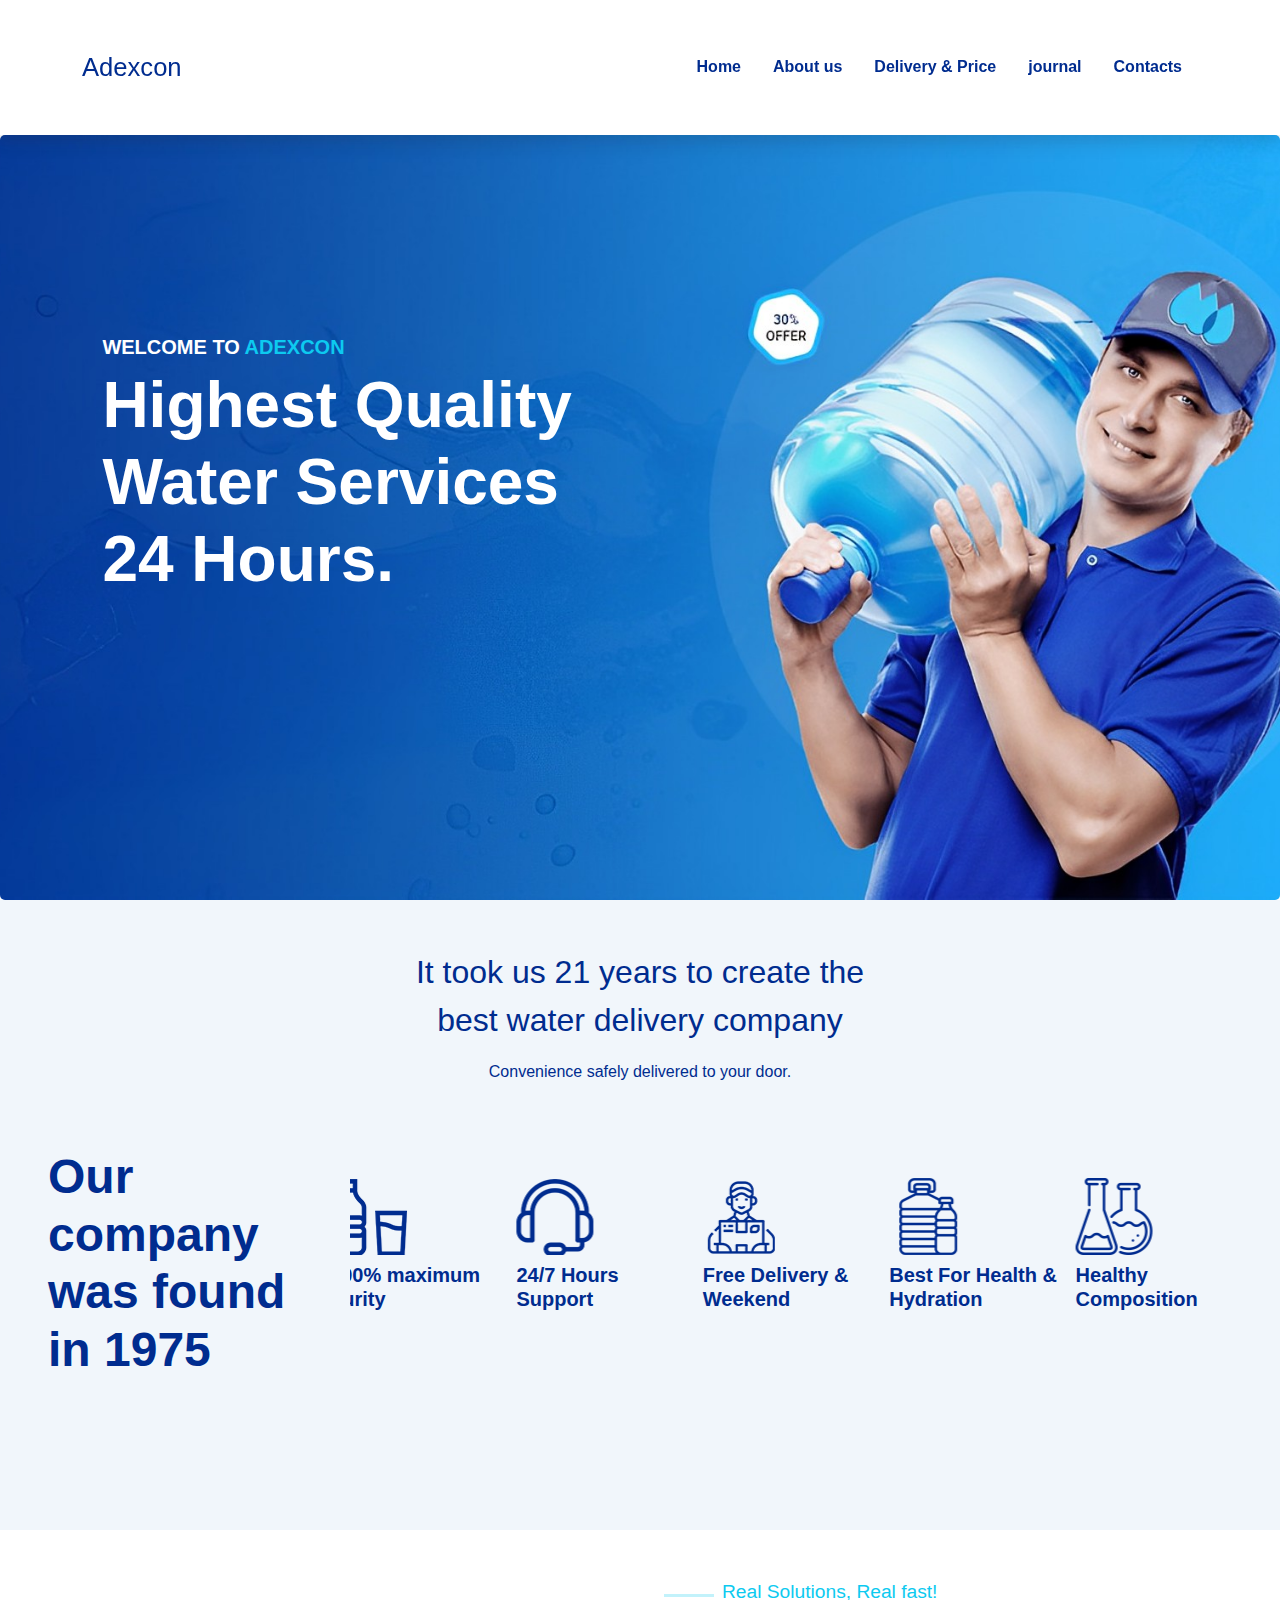
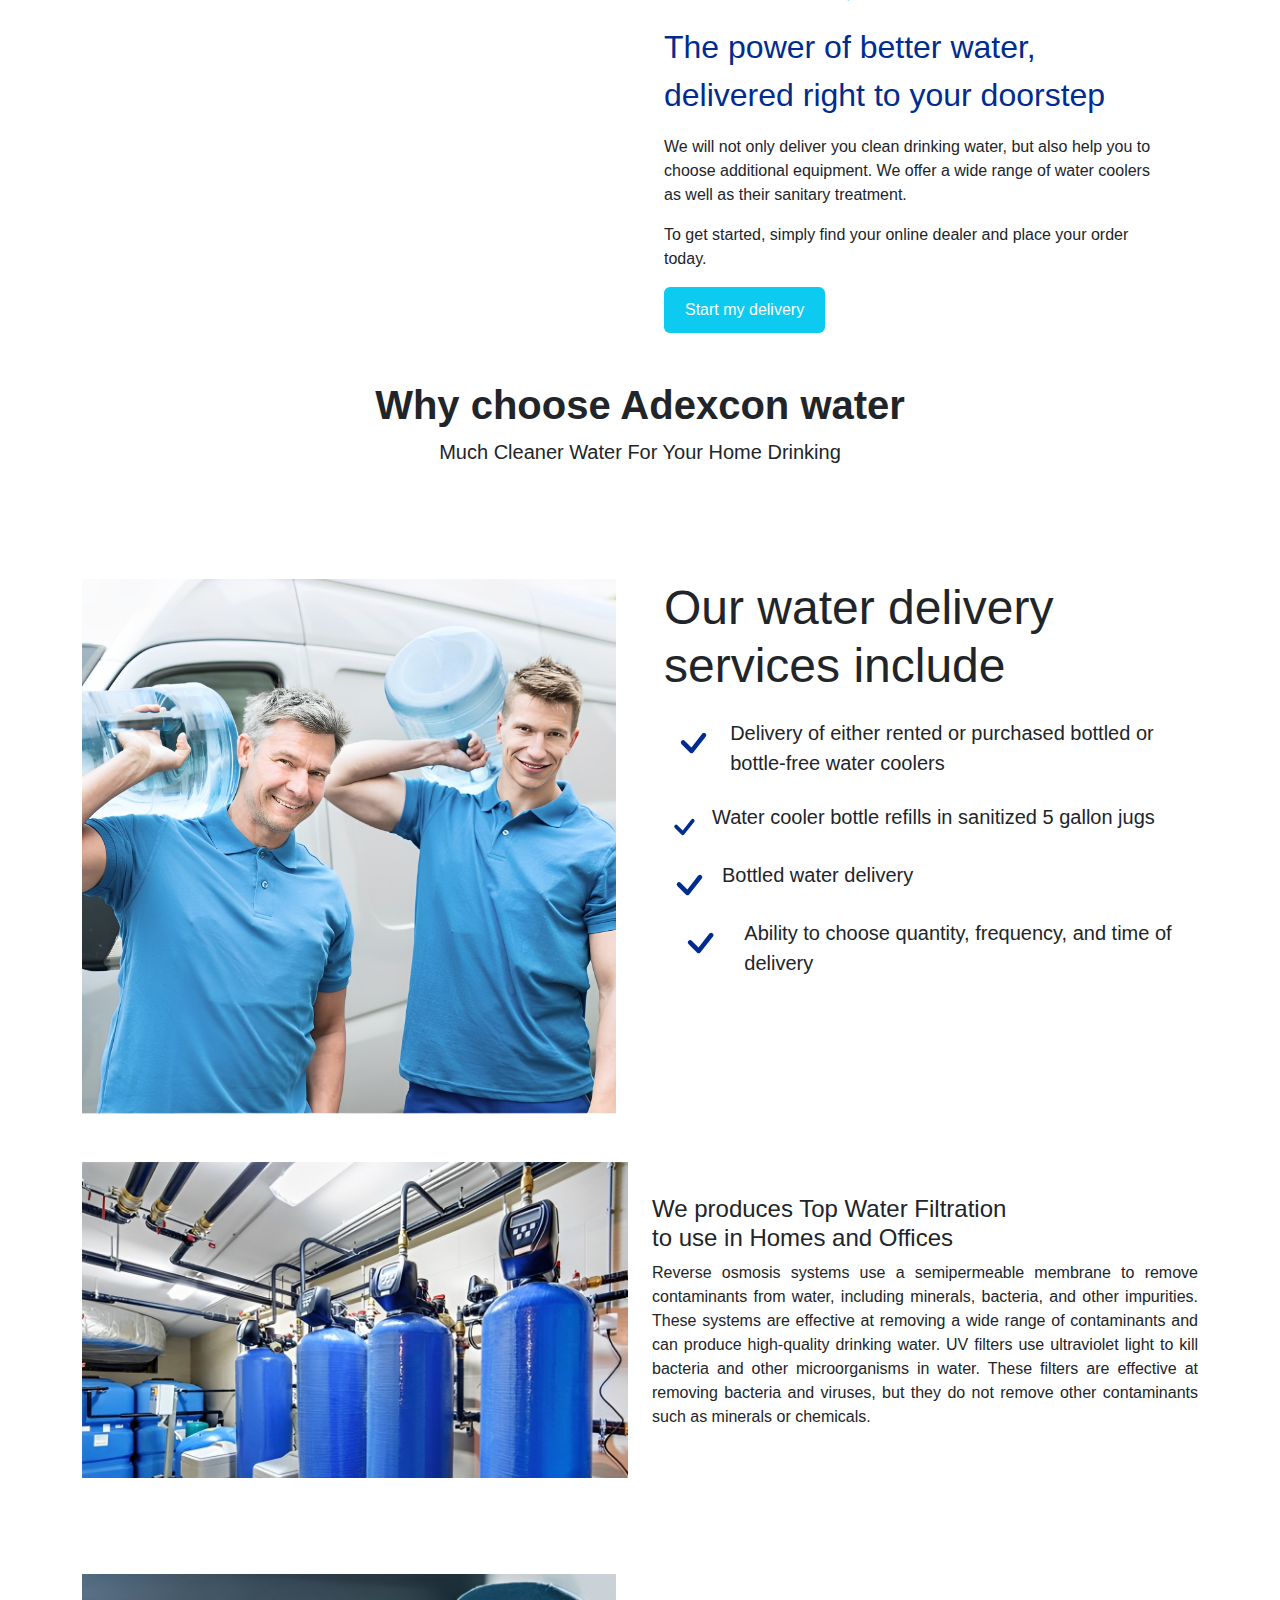
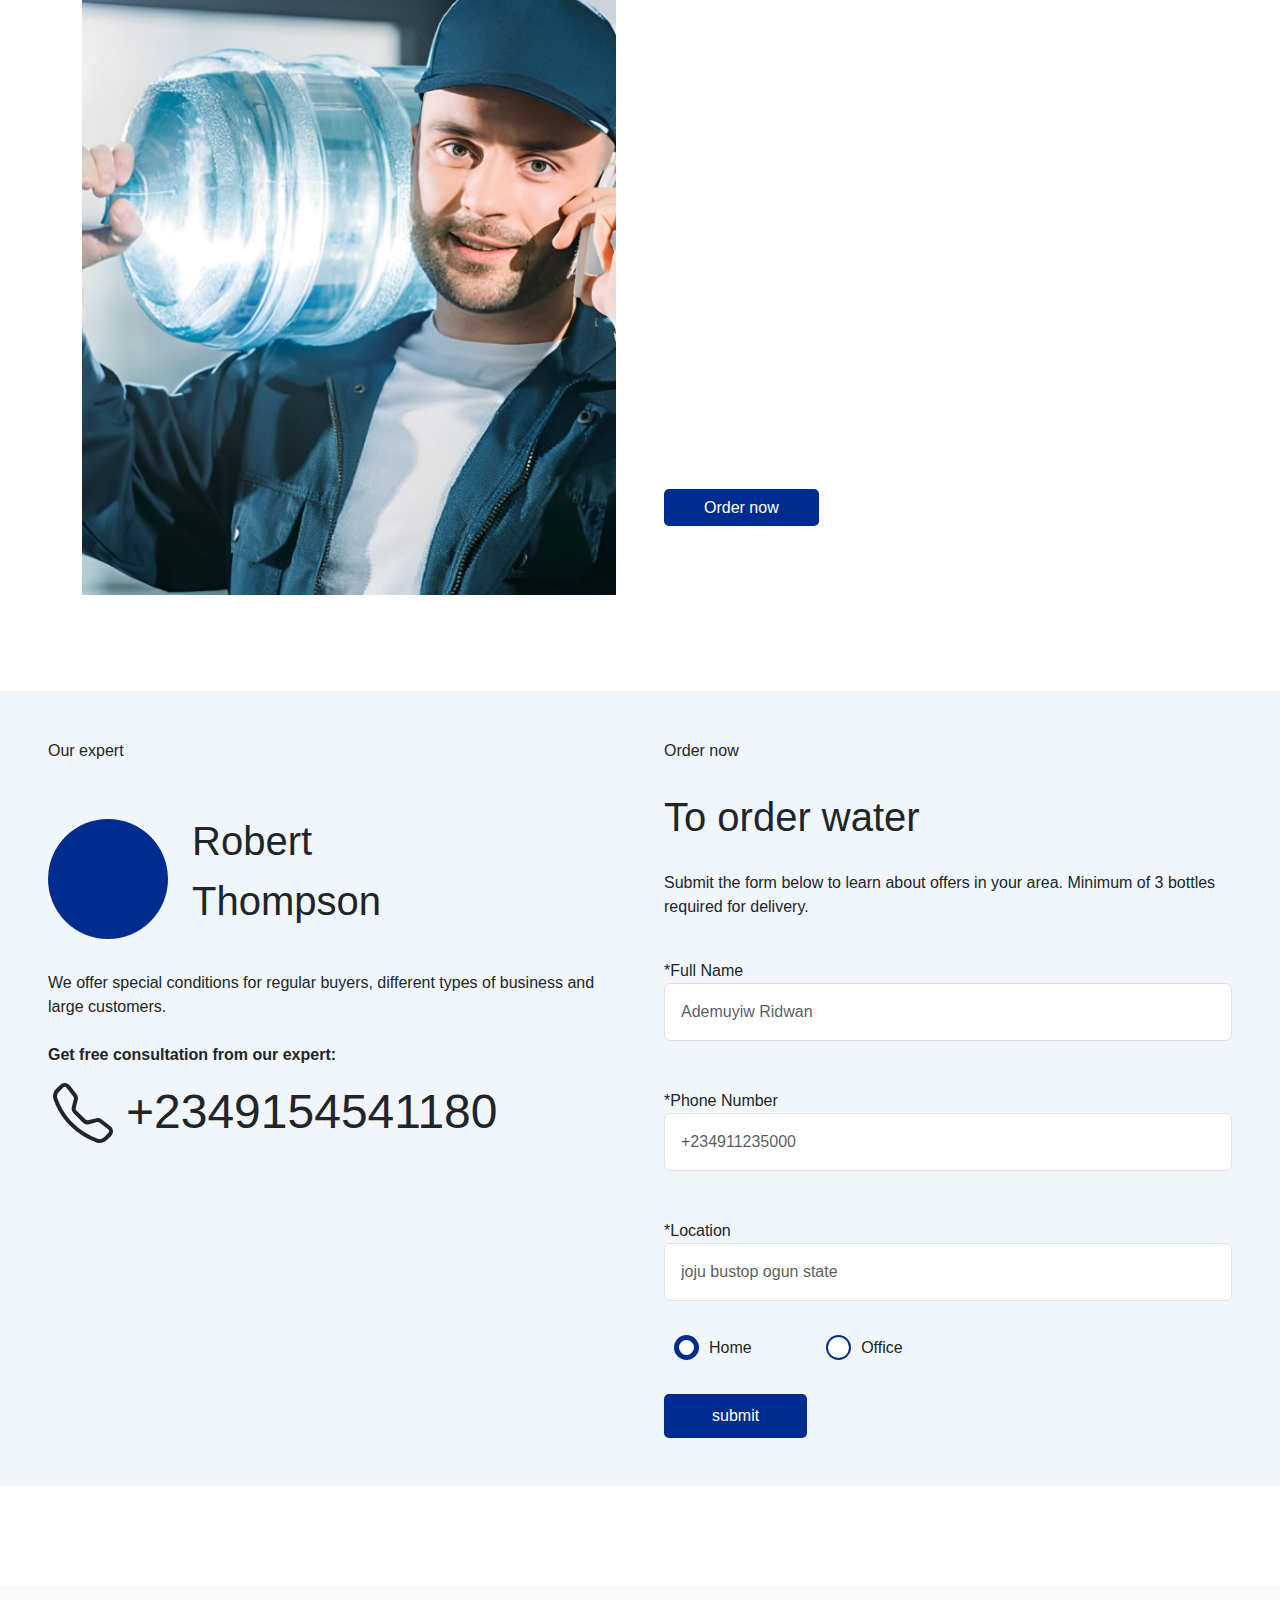
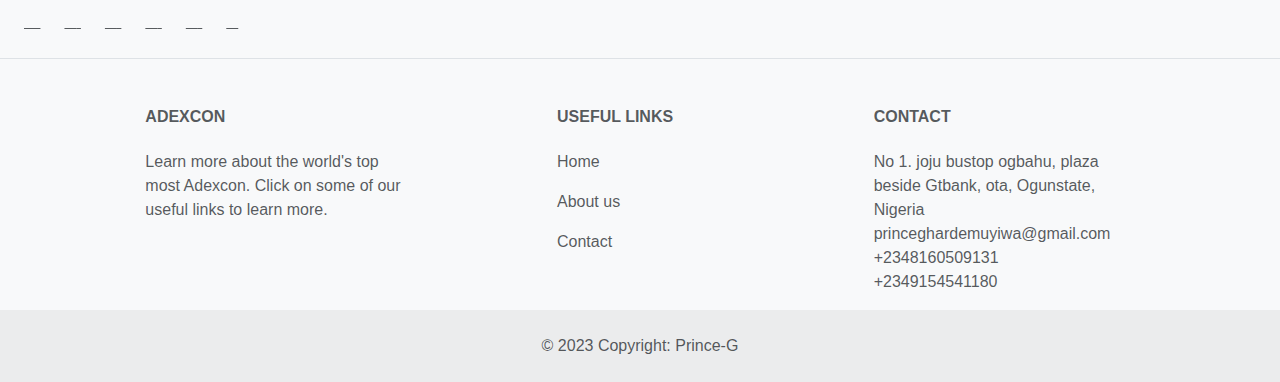
==== commit 3bc39b3b: "overflow" ====
--- a/index.html
+++ b/index.html
@@ -164,7 +164,7 @@
                 </div>
             </div>
             <div class="col-md-6">
-                <div class="">
+                <div class="over-flow hidden">
                     <h5 class="display-5">Our water delivery services include</h5>
                     <div class="d-flex mt-4">
                         <svg style="color: #002c8f;" xmlns="http://www.w3.org/2000/svg" width="80" height="50" fill="currentColor" class="bi bi-check" viewBox="0 0 16 16">
@@ -173,7 +173,7 @@
                         <p class="ms-2 fs-5">Delivery of either rented or purchased bottled or bottle-free water coolers</p>
                     </div>
                     <div class="d-flex mt-2">
-                        <svg style="color: #002c8f;" xmlns="http://www.w3.org/2000/svg" width="50" height="50" fill="currentColor" class="bi bi-check" viewBox="0 0 16 16">
+                        <svg style="color: #002c8f;" xmlns="http://www.w3.org/2000/svg" width="40" height="50" fill="currentColor" class="bi bi-check" viewBox="0 0 16 16">
                             <path d="M10.97 4.97a.75.75 0 0 1 1.07 1.05l-3.99 4.99a.75.75 0 0 1-1.08.02L4.324 8.384a.75.75 0 1 1 1.06-1.06l2.094 2.093 3.473-4.425a.267.267 0 0 1 .02-.022z"/>
                         </svg>
                         <p class="ms-2 fs-5">Water cooler bottle refills in sanitized 5 gallon jugs</p>
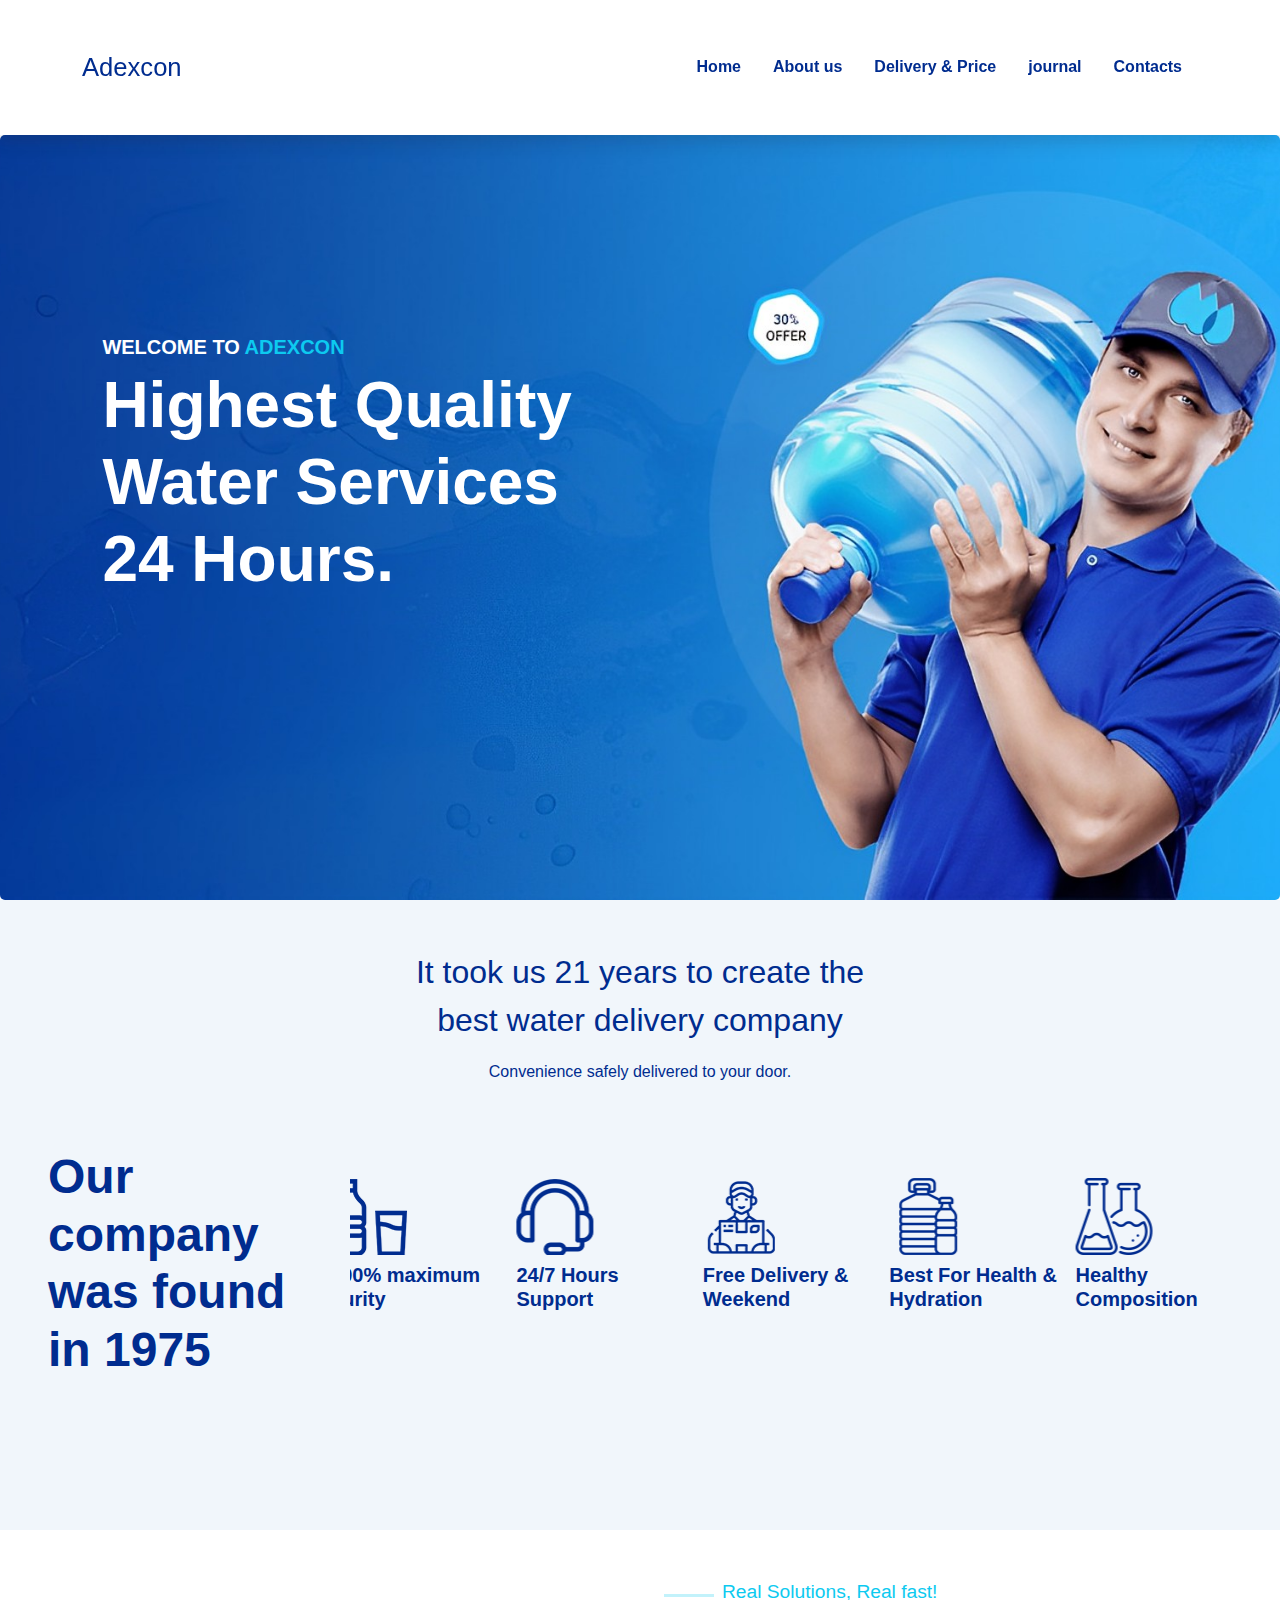
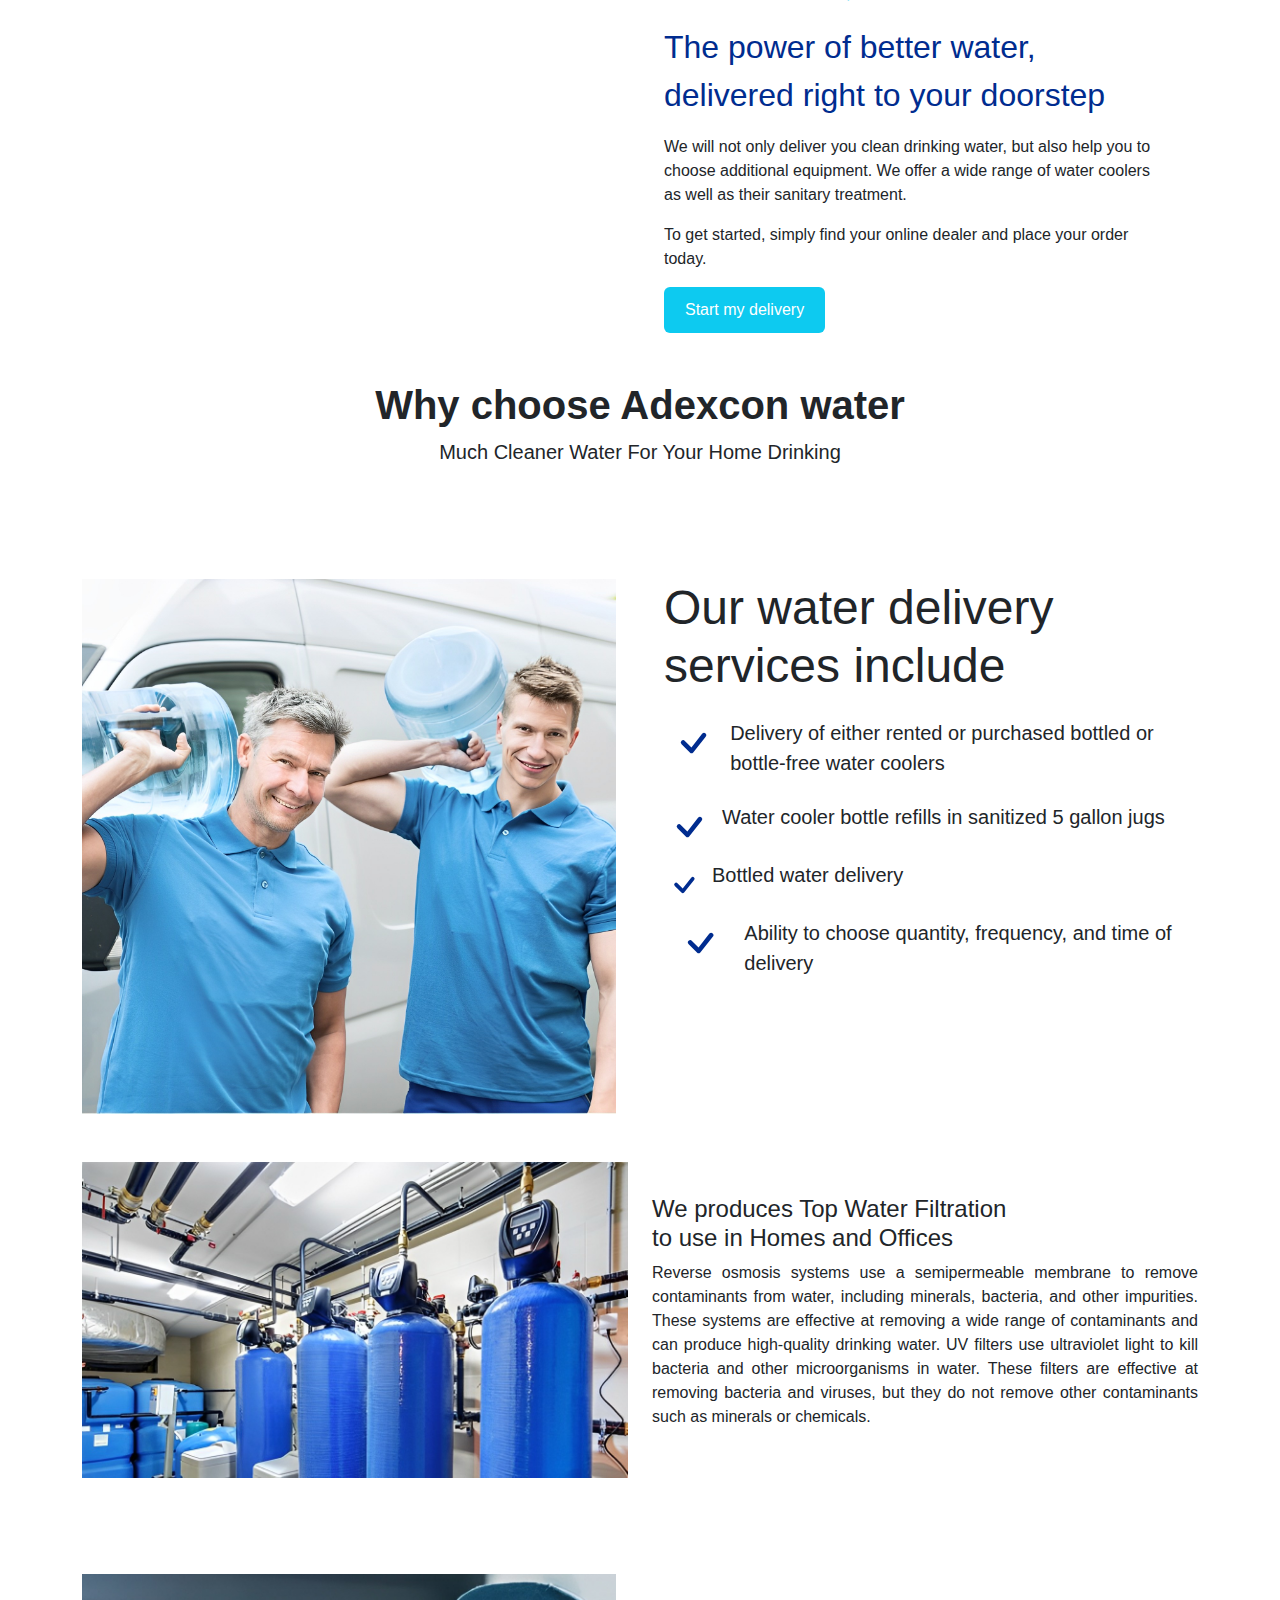
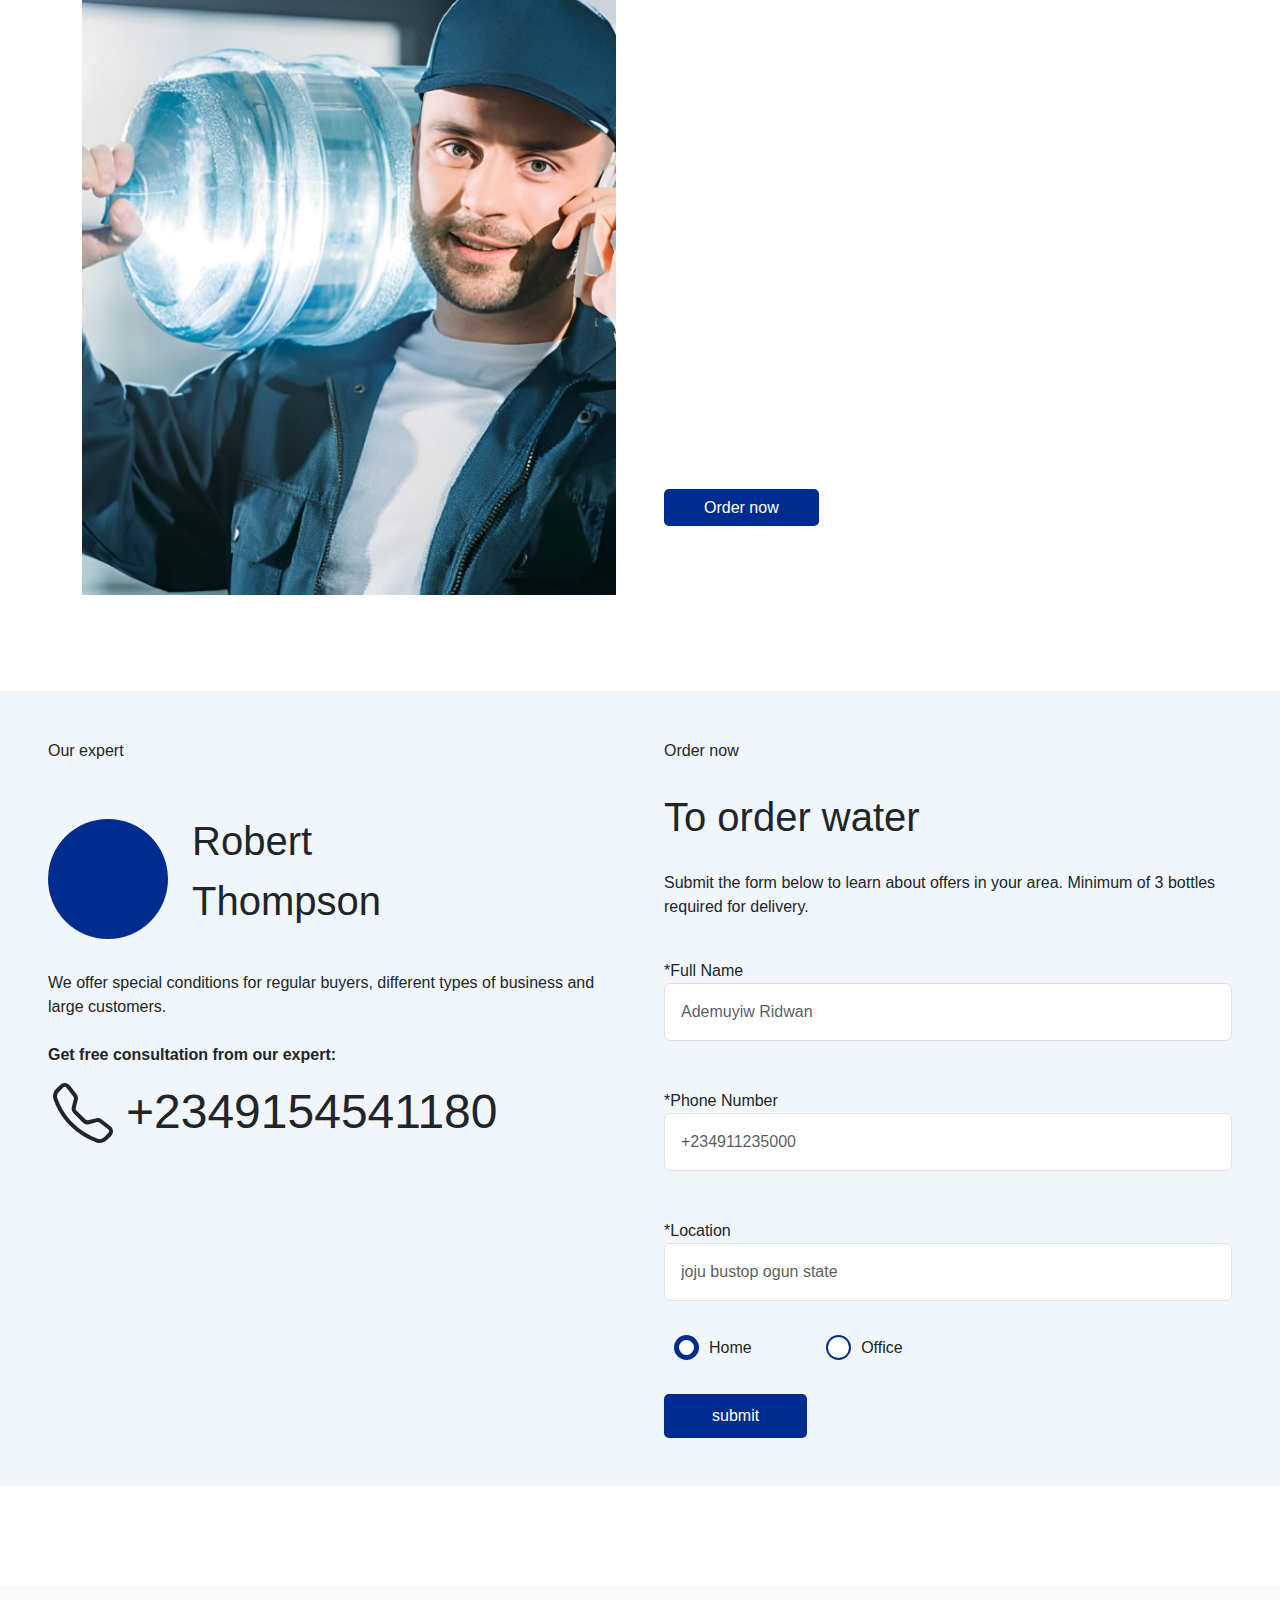
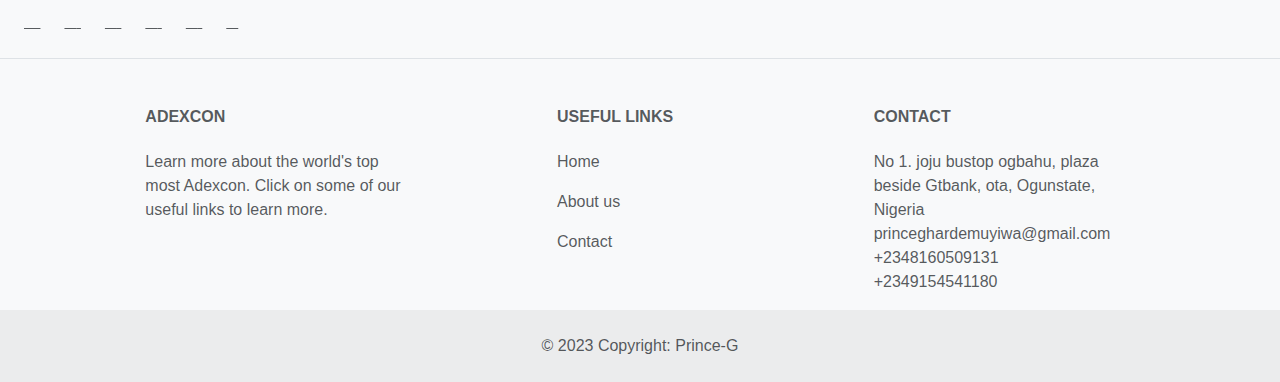
==== commit 42b5ac6b: "hid" ====
--- a/index.html
+++ b/index.html
@@ -164,7 +164,7 @@
                 </div>
             </div>
             <div class="col-md-6">
-                <div class="over-flow hidden">
+                <div class="overflow-hidden">
                     <h5 class="display-5">Our water delivery services include</h5>
                     <div class="d-flex mt-4">
                         <svg style="color: #002c8f;" xmlns="http://www.w3.org/2000/svg" width="80" height="50" fill="currentColor" class="bi bi-check" viewBox="0 0 16 16">
@@ -173,13 +173,13 @@
                         <p class="ms-2 fs-5">Delivery of either rented or purchased bottled or bottle-free water coolers</p>
                     </div>
                     <div class="d-flex mt-2">
-                        <svg style="color: #002c8f;" xmlns="http://www.w3.org/2000/svg" width="40" height="50" fill="currentColor" class="bi bi-check" viewBox="0 0 16 16">
+                        <svg style="color: #002c8f;" xmlns="http://www.w3.org/2000/svg" width="50" height="50" fill="currentColor" class="bi bi-check" viewBox="0 0 16 16">
                             <path d="M10.97 4.97a.75.75 0 0 1 1.07 1.05l-3.99 4.99a.75.75 0 0 1-1.08.02L4.324 8.384a.75.75 0 1 1 1.06-1.06l2.094 2.093 3.473-4.425a.267.267 0 0 1 .02-.022z"/>
                         </svg>
                         <p class="ms-2 fs-5">Water cooler bottle refills in sanitized 5 gallon jugs</p>
                     </div>
                     <div class="d-flex mt-2">
-                        <svg style="color: #002c8f;" xmlns="http://www.w3.org/2000/svg" width="50" height="50" fill="currentColor" class="bi bi-check" viewBox="0 0 16 16">
+                        <svg style="color: #002c8f;" xmlns="http://www.w3.org/2000/svg" width="40" height="50" fill="currentColor" class="bi bi-check" viewBox="0 0 16 16">
                             <path d="M10.97 4.97a.75.75 0 0 1 1.07 1.05l-3.99 4.99a.75.75 0 0 1-1.08.02L4.324 8.384a.75.75 0 1 1 1.06-1.06l2.094 2.093 3.473-4.425a.267.267 0 0 1 .02-.022z"/>
                         </svg>
                         <p class="ms-2 fs-5">Bottled water delivery</p>
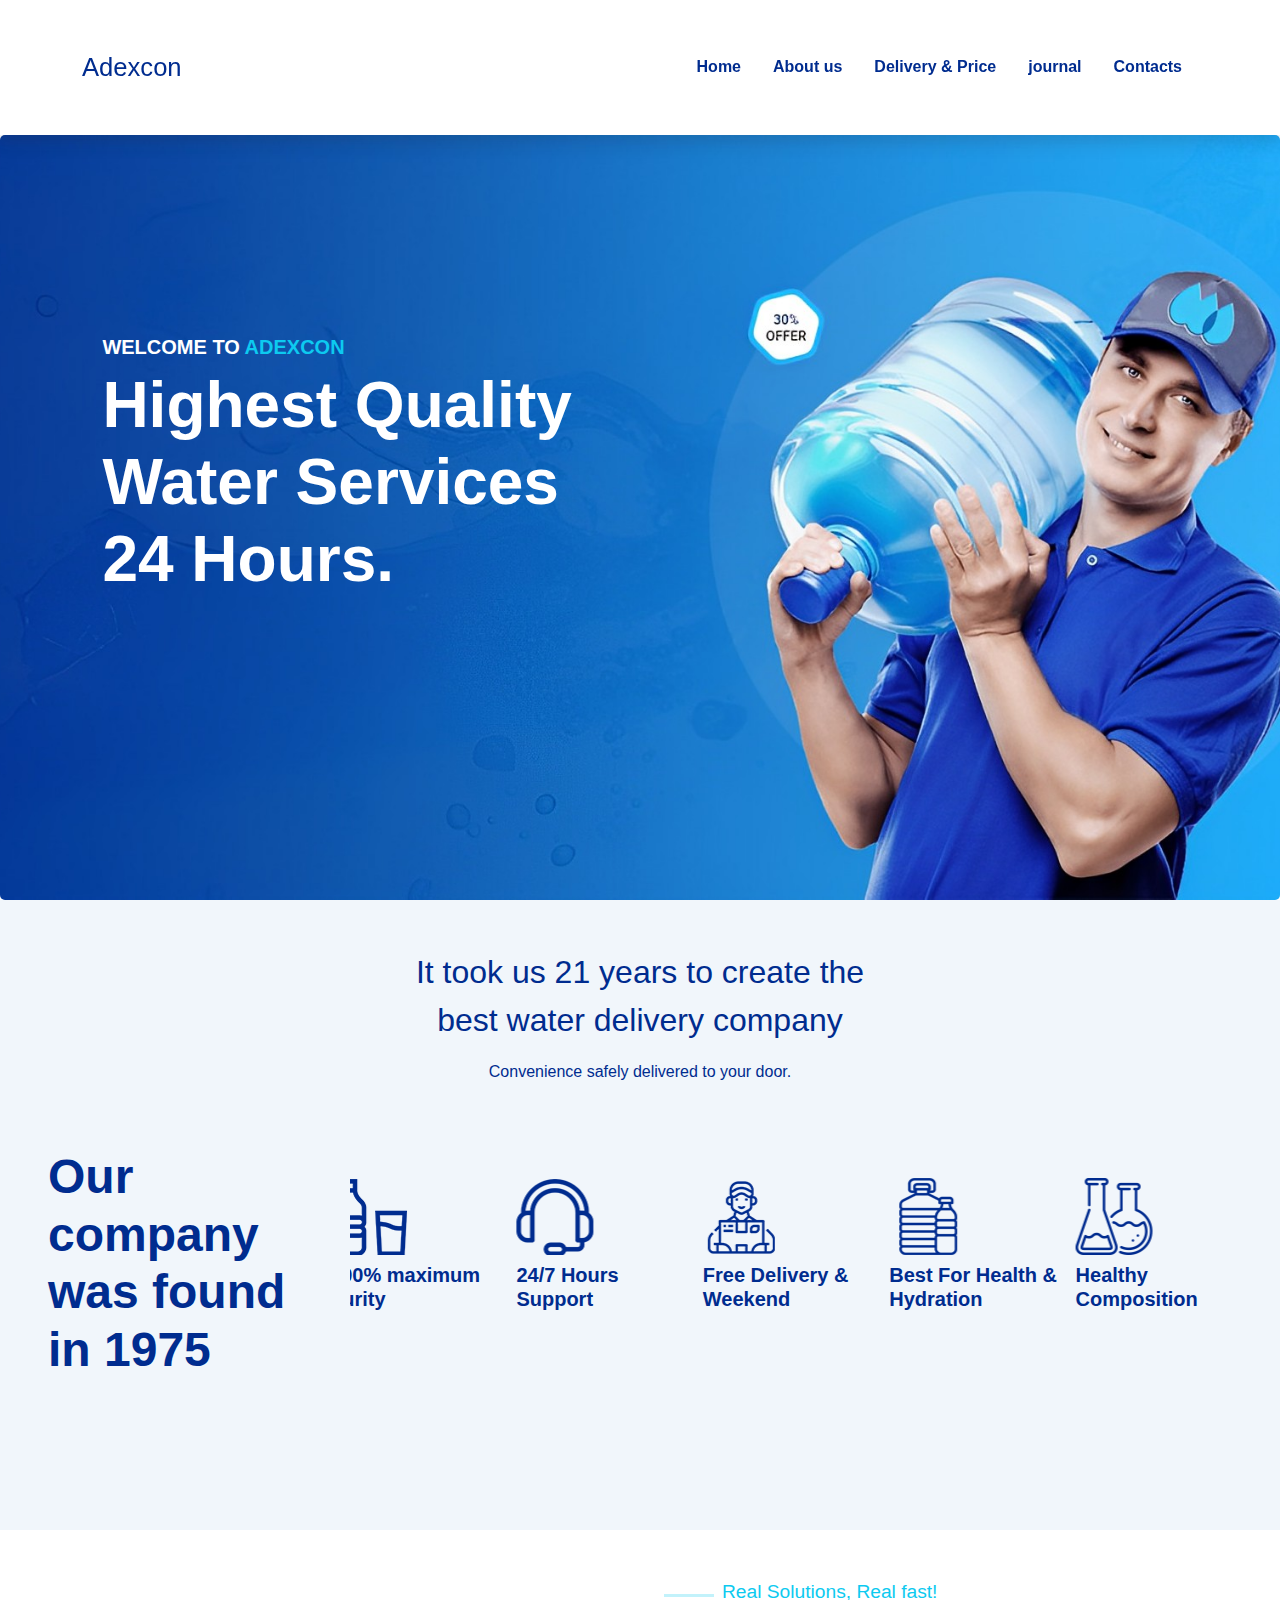
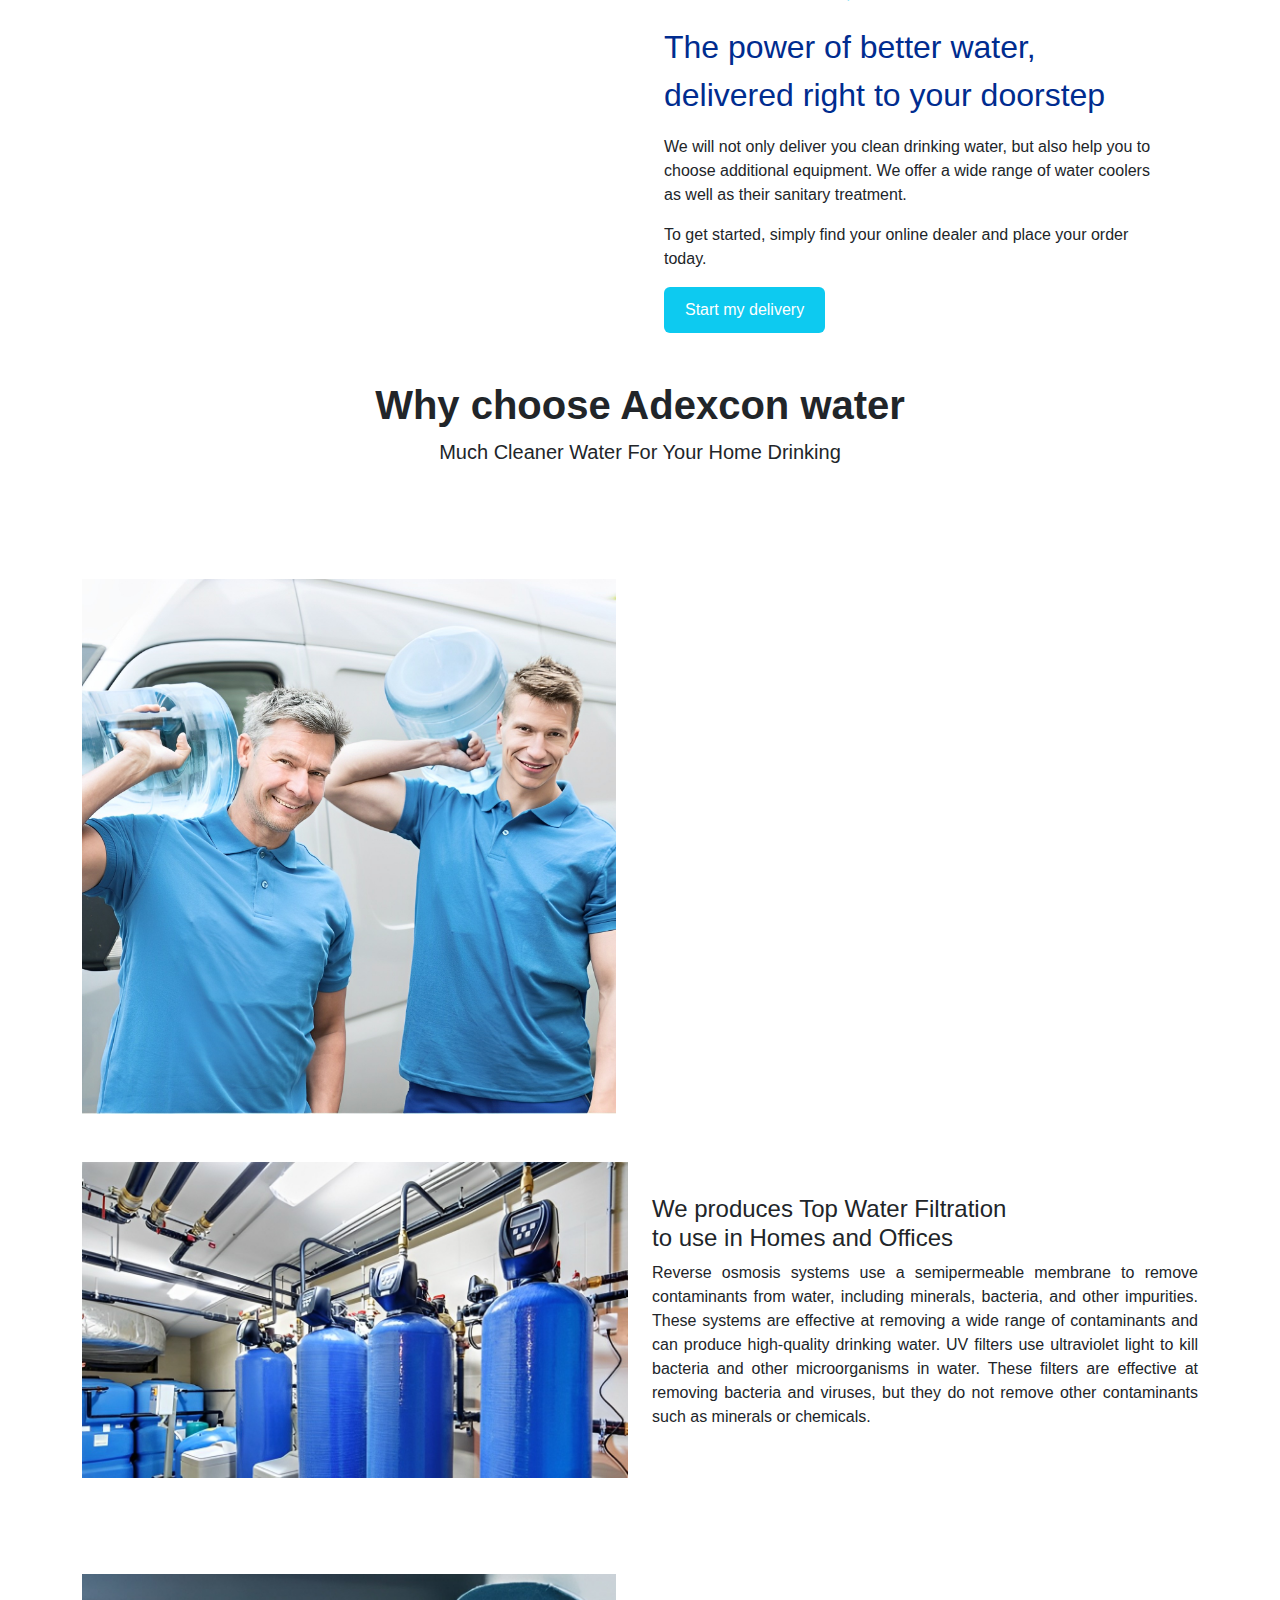
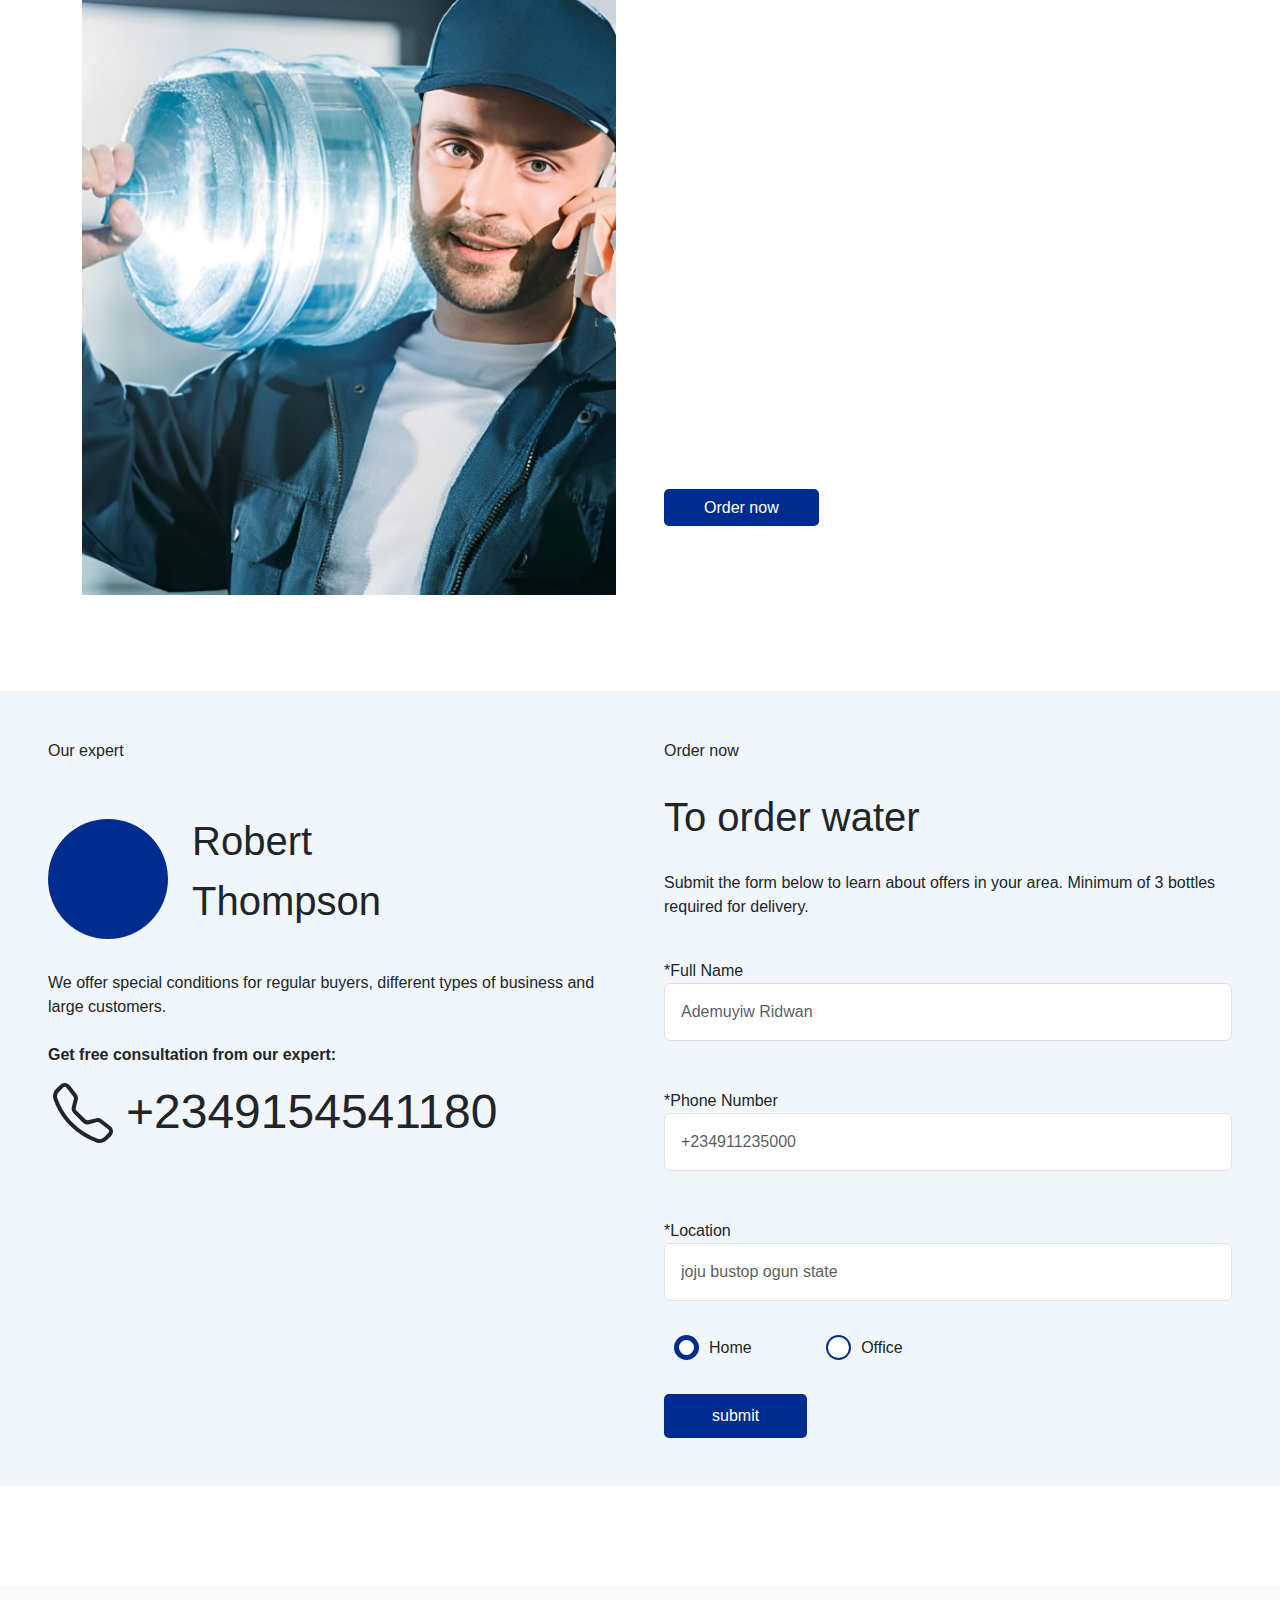
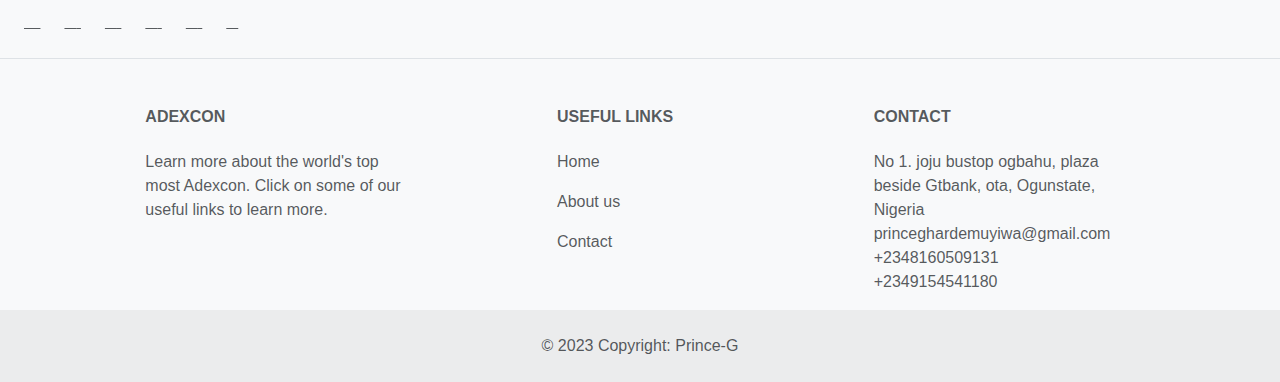
==== commit ca876512: "va" ====
--- a/index.html
+++ b/index.html
@@ -163,7 +163,7 @@
                     <img class="img-fluid" src="static/img/delivery.jpg" alt="">
                 </div>
             </div>
-            <div class="col-md-6">
+            <!-- <div class="col-md-6 overflow-hidden">
                 <div class="overflow-hidden">
                     <h5 class="display-5">Our water delivery services include</h5>
                     <div class="d-flex mt-4">
@@ -191,7 +191,7 @@
                         <p class="ms-2 fs-5">Ability to choose quantity, frequency, and time of delivery</p>
                     </div>
                 </div>
-            </div>
+            </div> -->
         </div>
         <div class="row mb-5 mt-5">
             <div class="col-md-6">
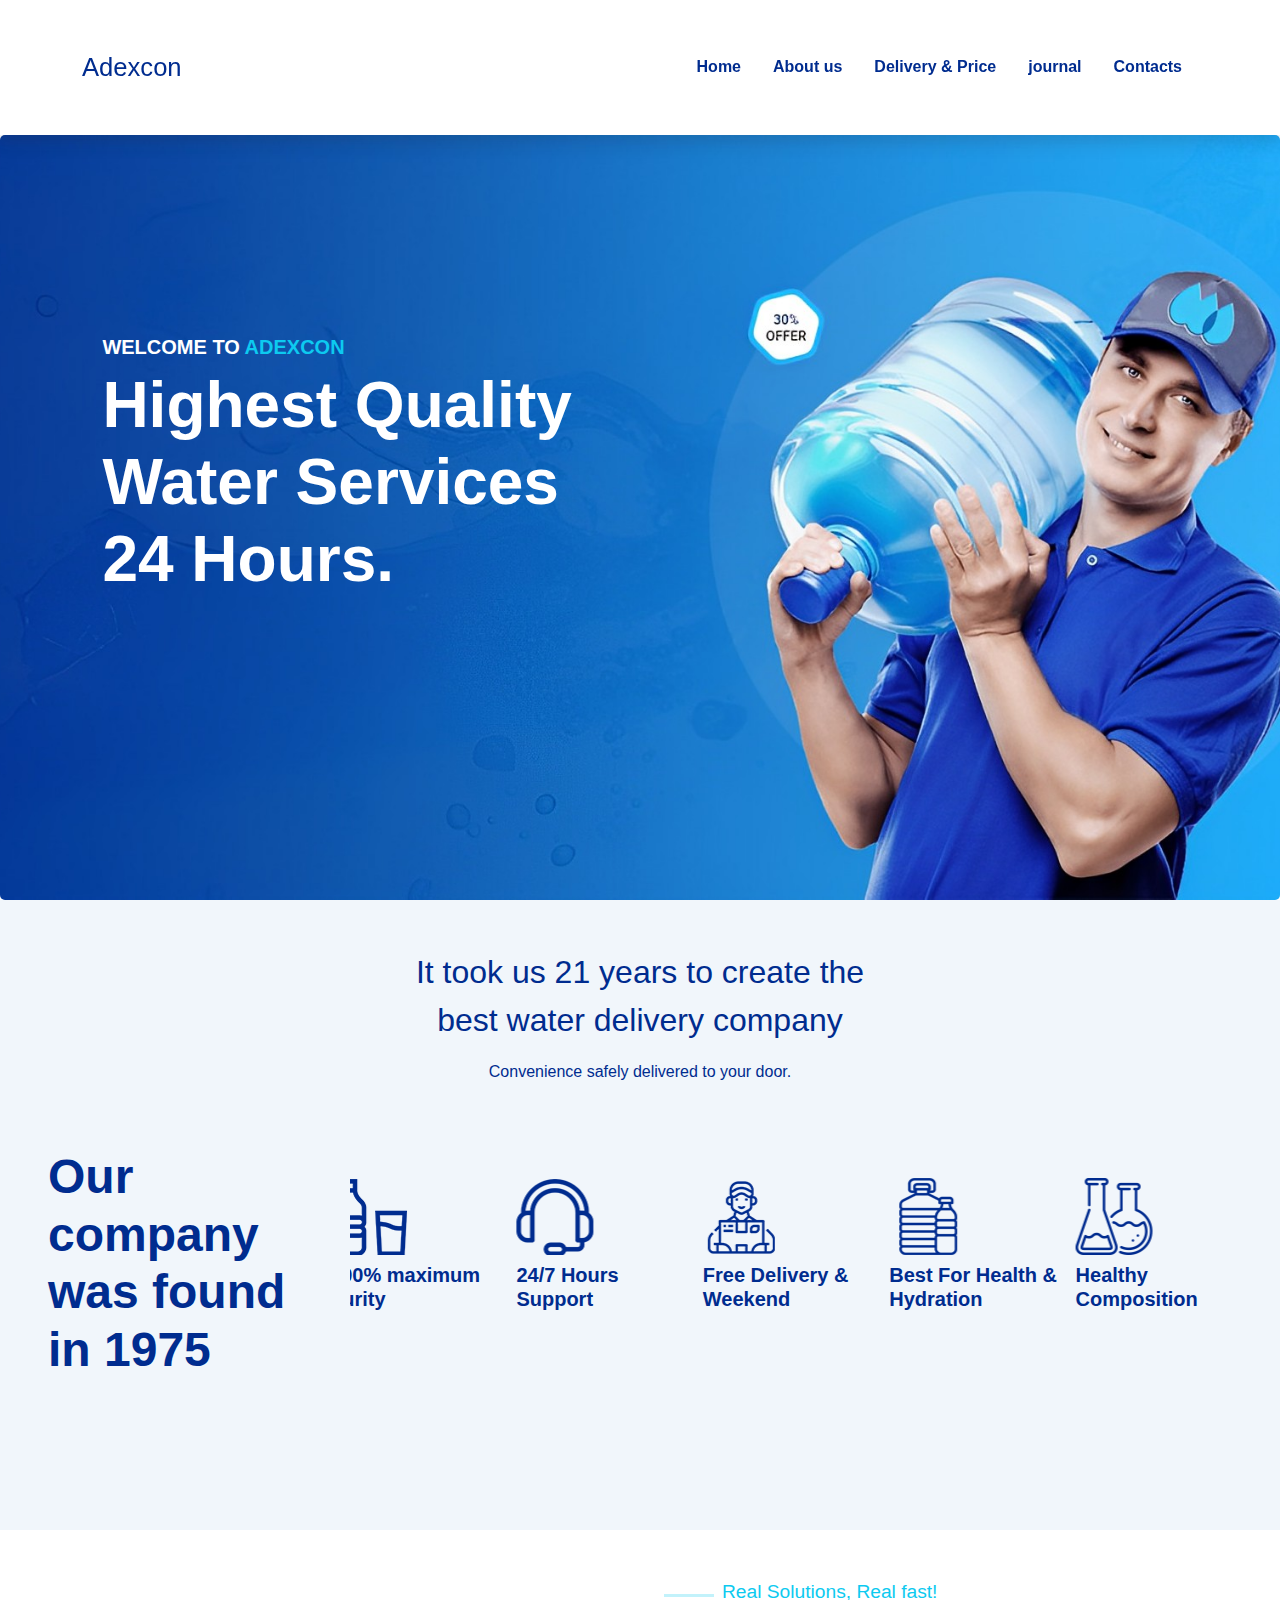
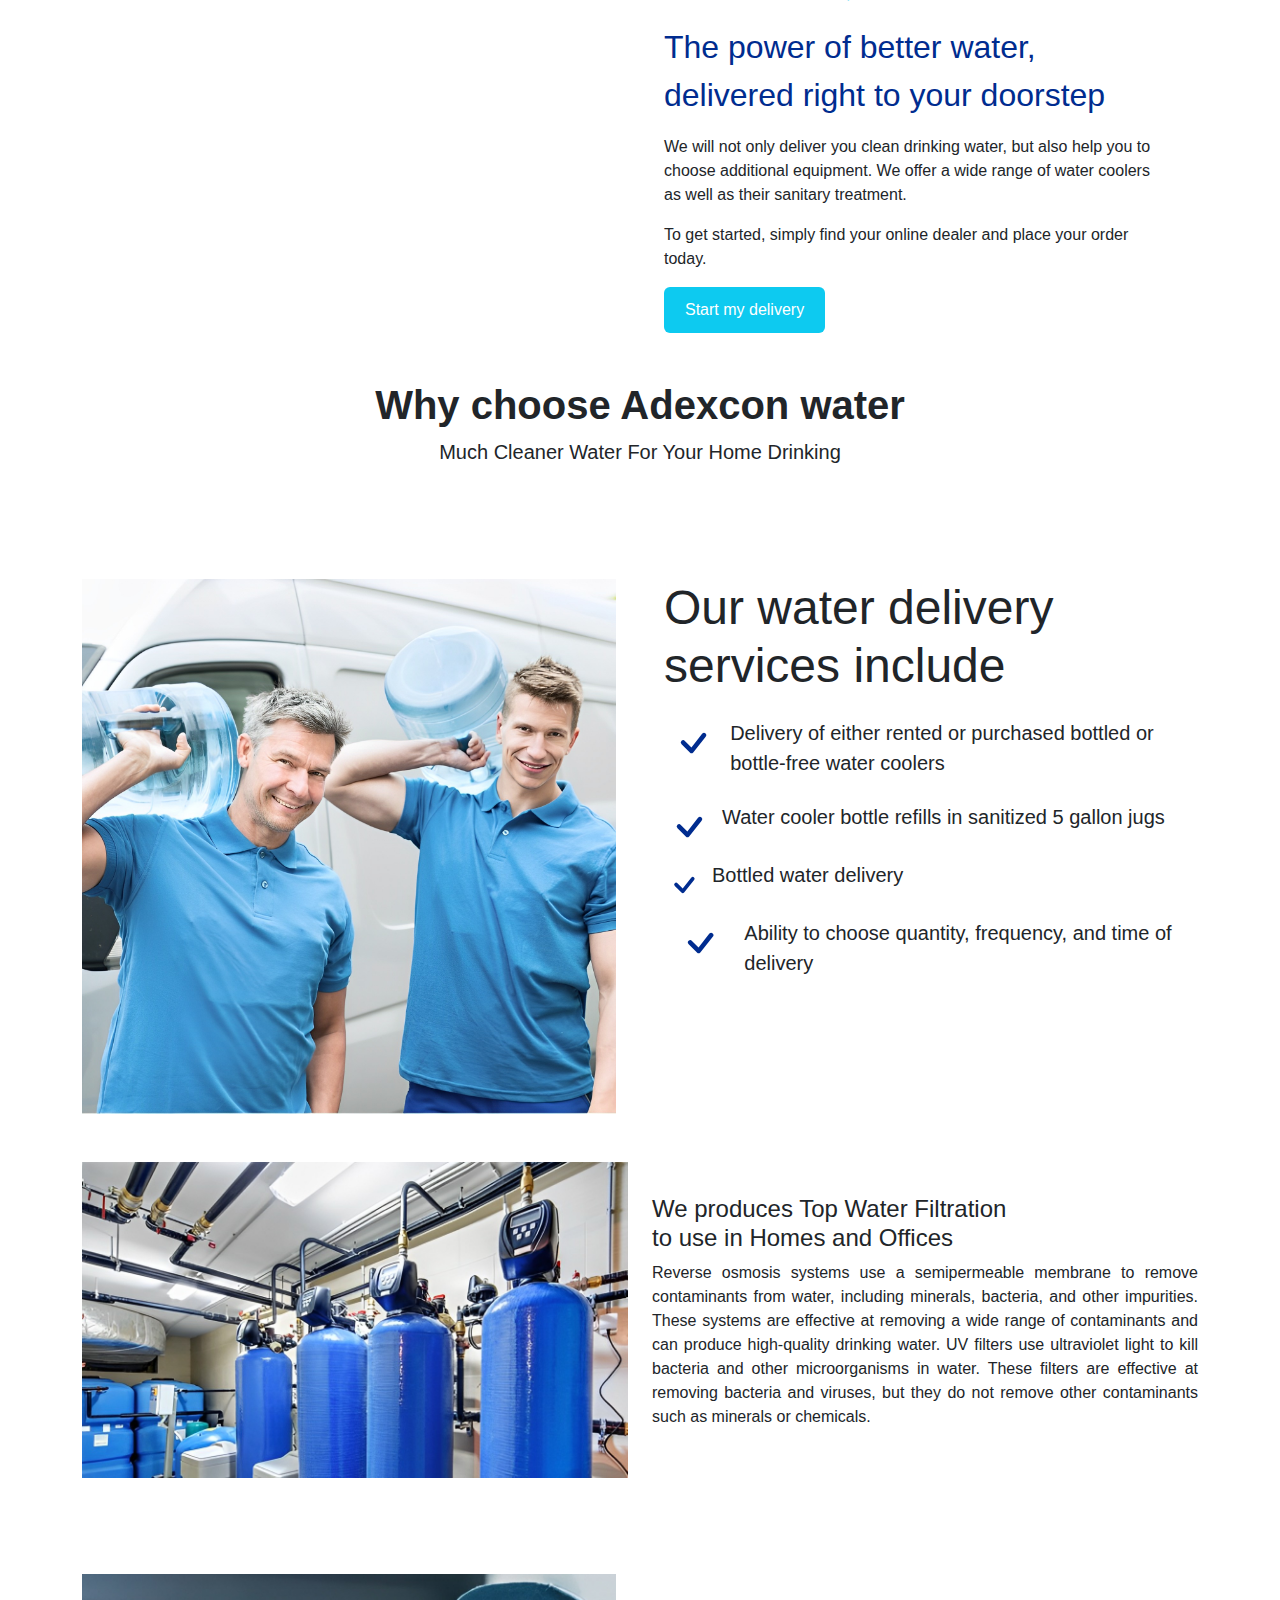
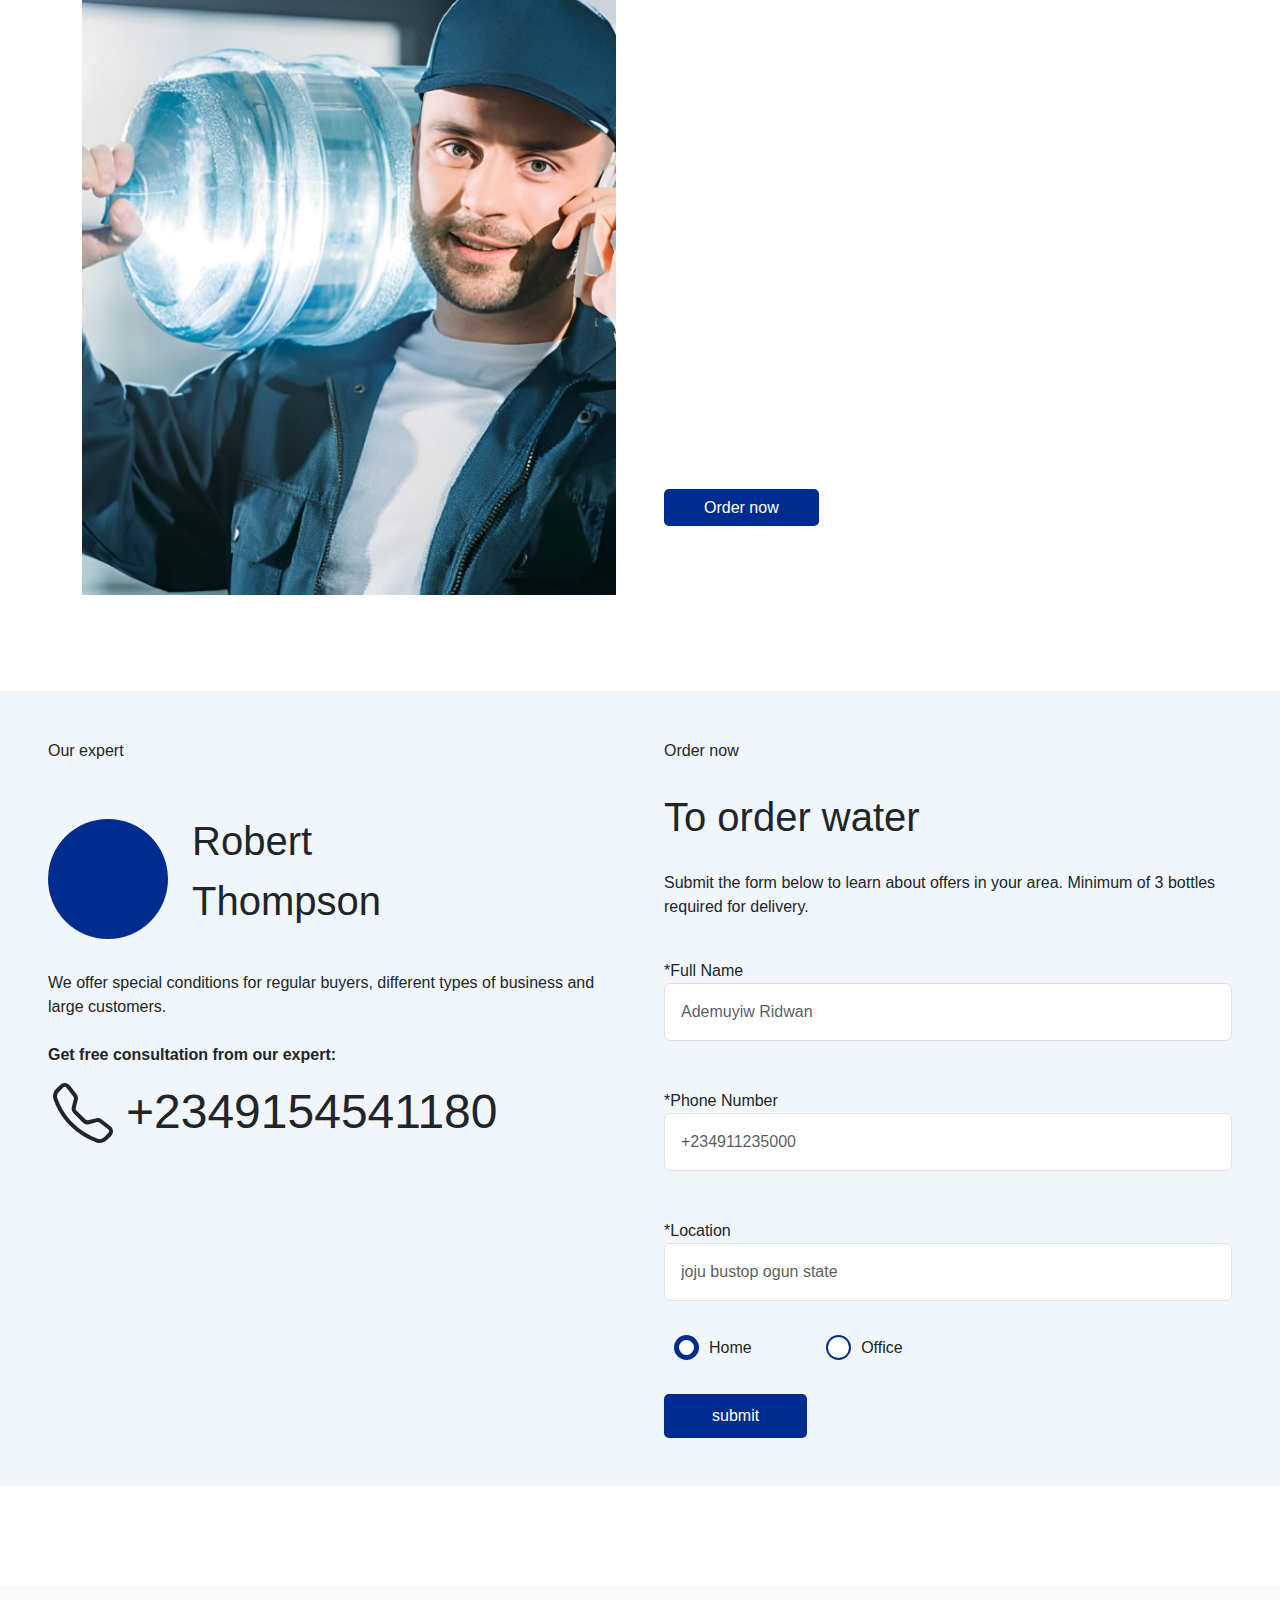
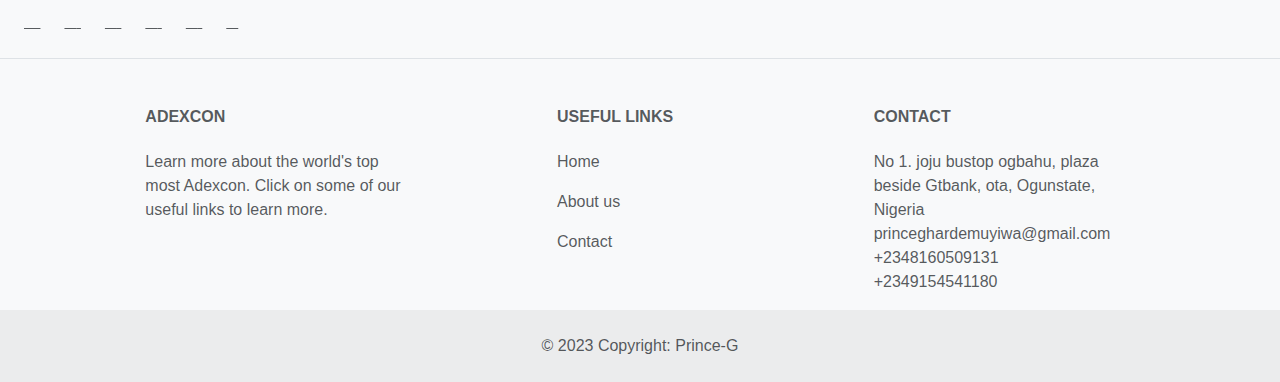
==== commit 06650748: "all" ====
--- a/index.html
+++ b/index.html
@@ -157,14 +157,14 @@
                 <p class="text-center fs-5">Much Cleaner Water For Your Home Drinking</p>
             </div>
         </div>
-        <div class="row mt-5 g-5">
+        <div class="row mt-5 g-5 overflow-hidden">
             <div class="col-md-6">
                 <div class="">
                     <img class="img-fluid" src="static/img/delivery.jpg" alt="">
                 </div>
             </div>
-            <!-- <div class="col-md-6 overflow-hidden">
-                <div class="overflow-hidden">
+            <div class="col-md-6">
+                <div class="">
                     <h5 class="display-5">Our water delivery services include</h5>
                     <div class="d-flex mt-4">
                         <svg style="color: #002c8f;" xmlns="http://www.w3.org/2000/svg" width="80" height="50" fill="currentColor" class="bi bi-check" viewBox="0 0 16 16">
@@ -191,7 +191,7 @@
                         <p class="ms-2 fs-5">Ability to choose quantity, frequency, and time of delivery</p>
                     </div>
                 </div>
-            </div> -->
+            </div>
         </div>
         <div class="row mb-5 mt-5">
             <div class="col-md-6">
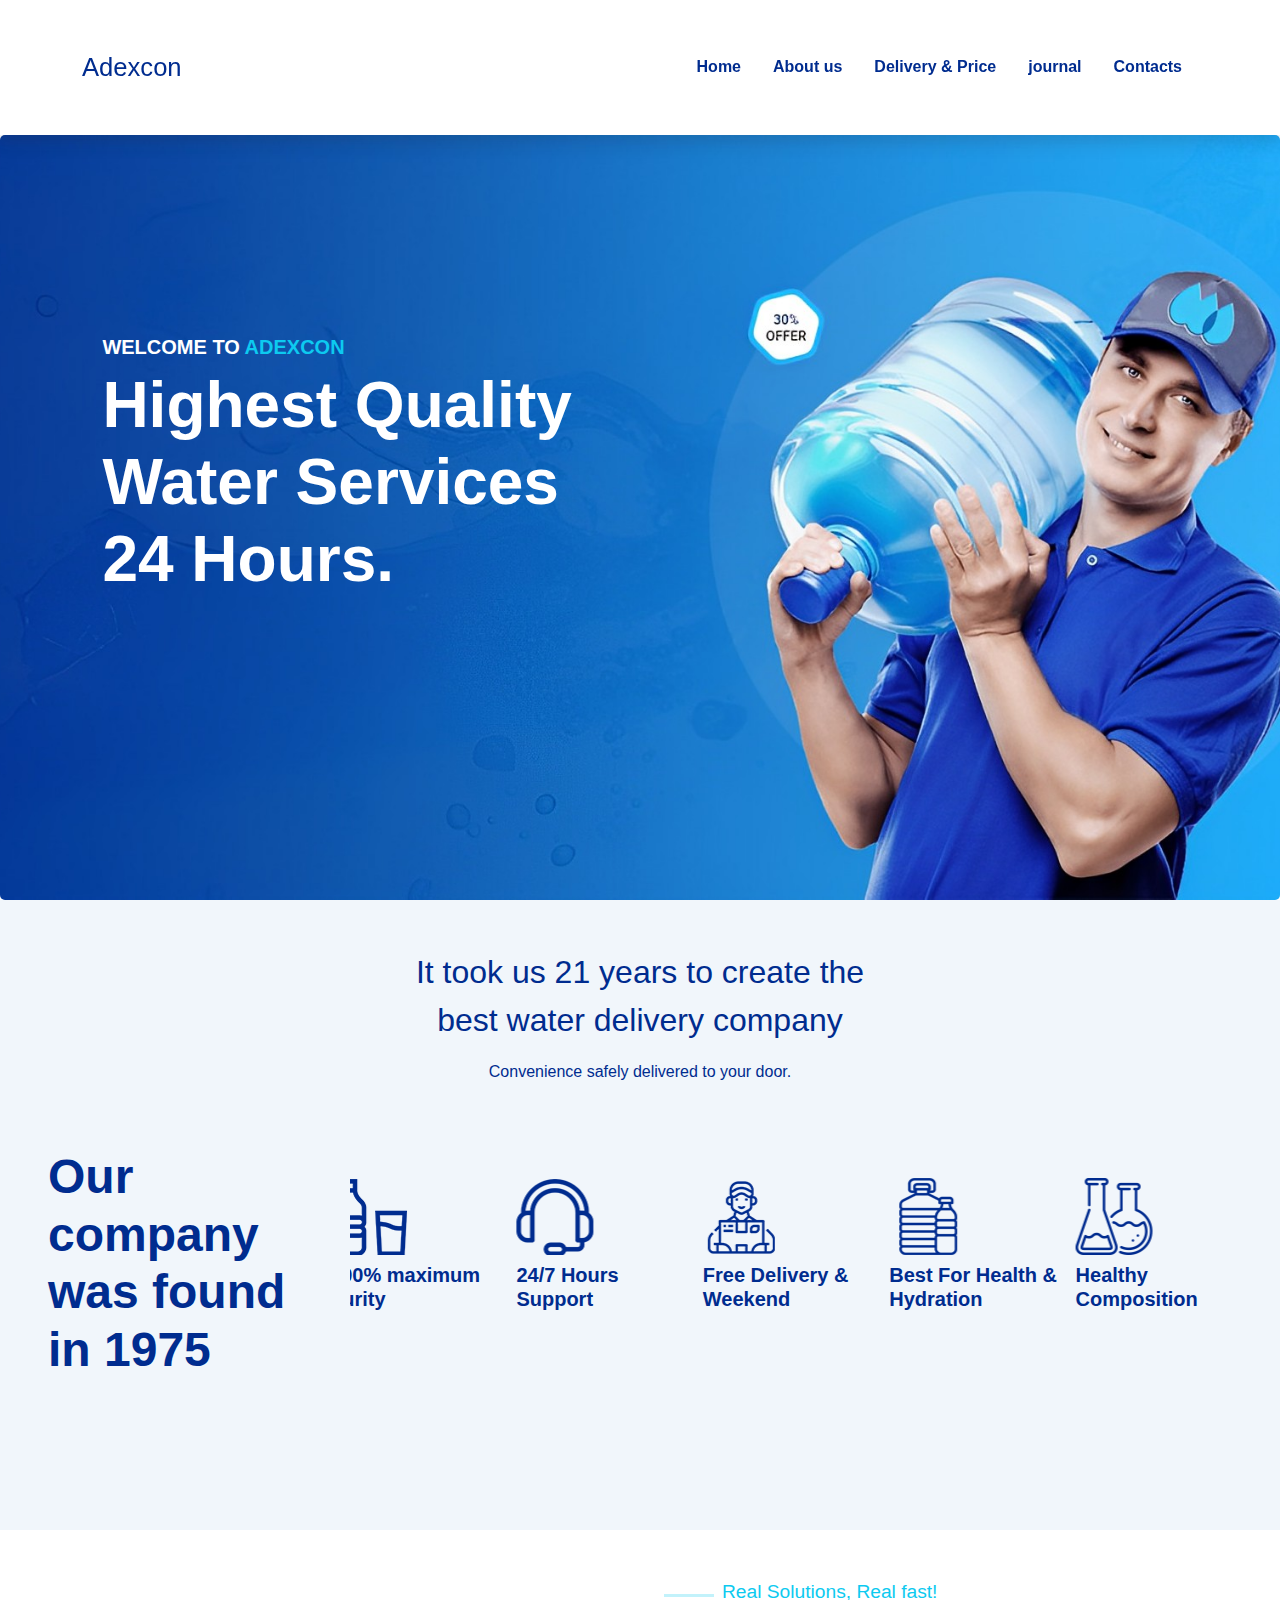
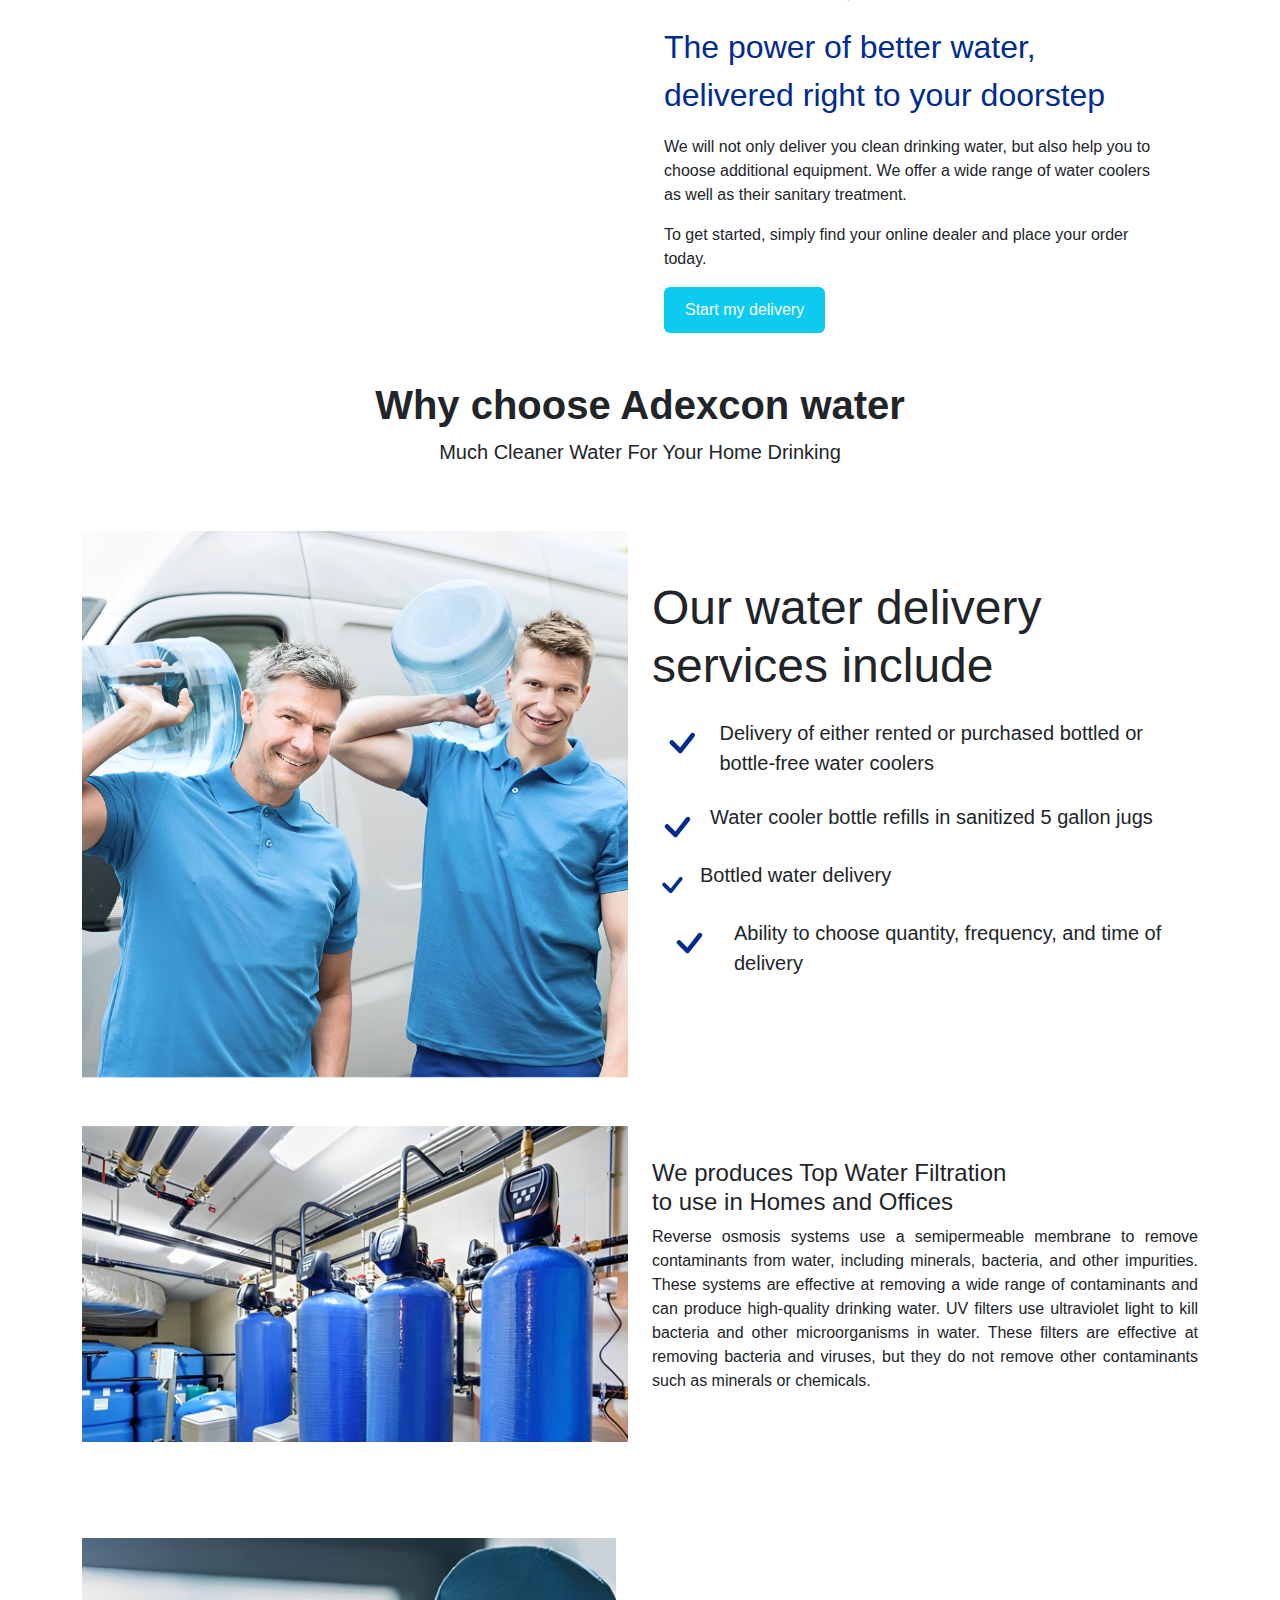
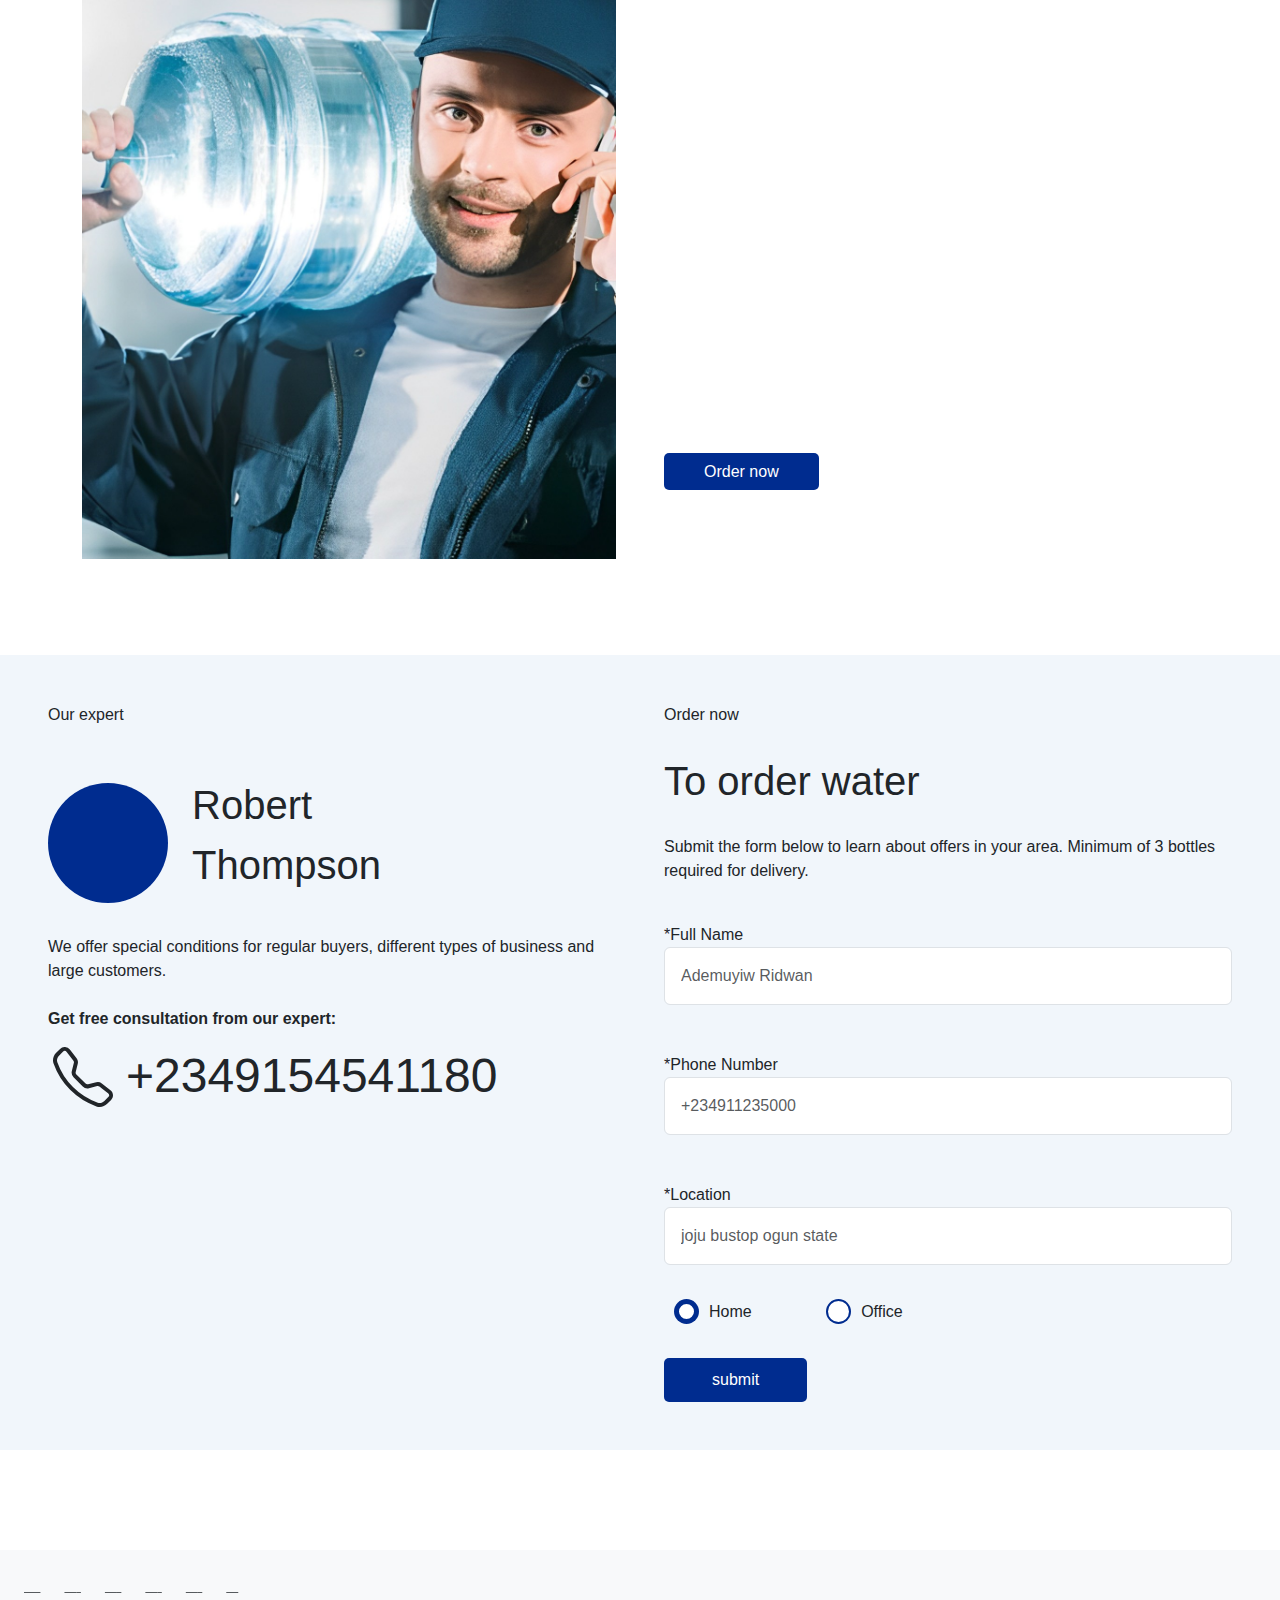
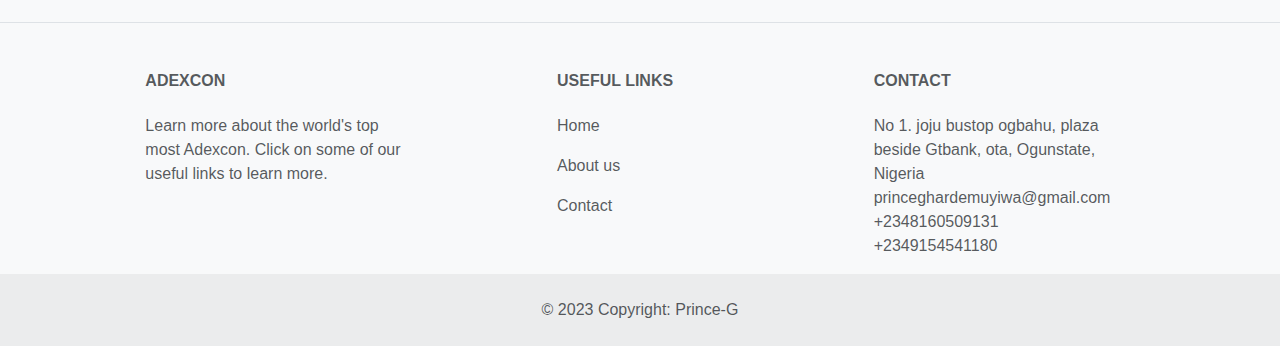
==== commit f18d1bf0: "remove" ====
--- a/index.html
+++ b/index.html
@@ -157,13 +157,13 @@
                 <p class="text-center fs-5">Much Cleaner Water For Your Home Drinking</p>
             </div>
         </div>
-        <div class="row mt-5 g-5 overflow-hidden">
+        <div class="row mt-5">
             <div class="col-md-6">
                 <div class="">
                     <img class="img-fluid" src="static/img/delivery.jpg" alt="">
                 </div>
             </div>
-            <div class="col-md-6">
+            <div class="col-md-6 mt-5">
                 <div class="">
                     <h5 class="display-5">Our water delivery services include</h5>
                     <div class="d-flex mt-4">
